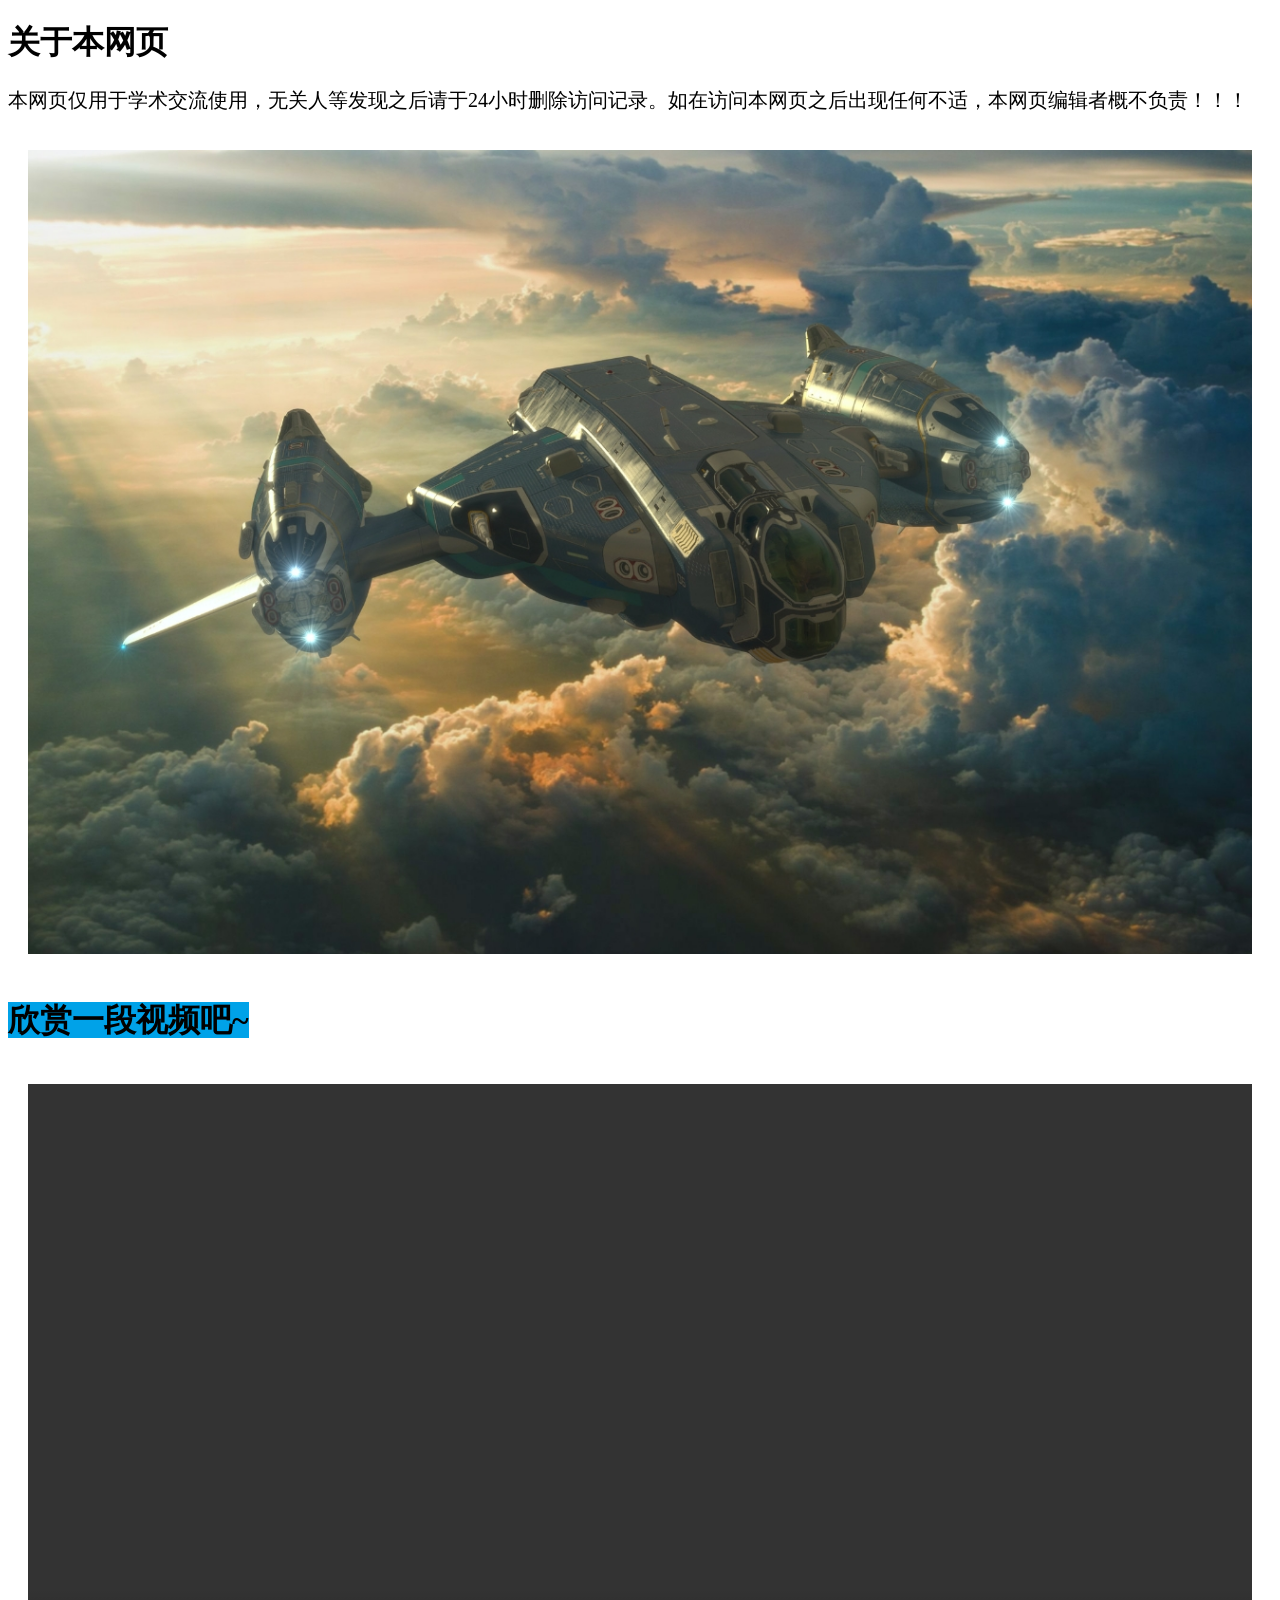
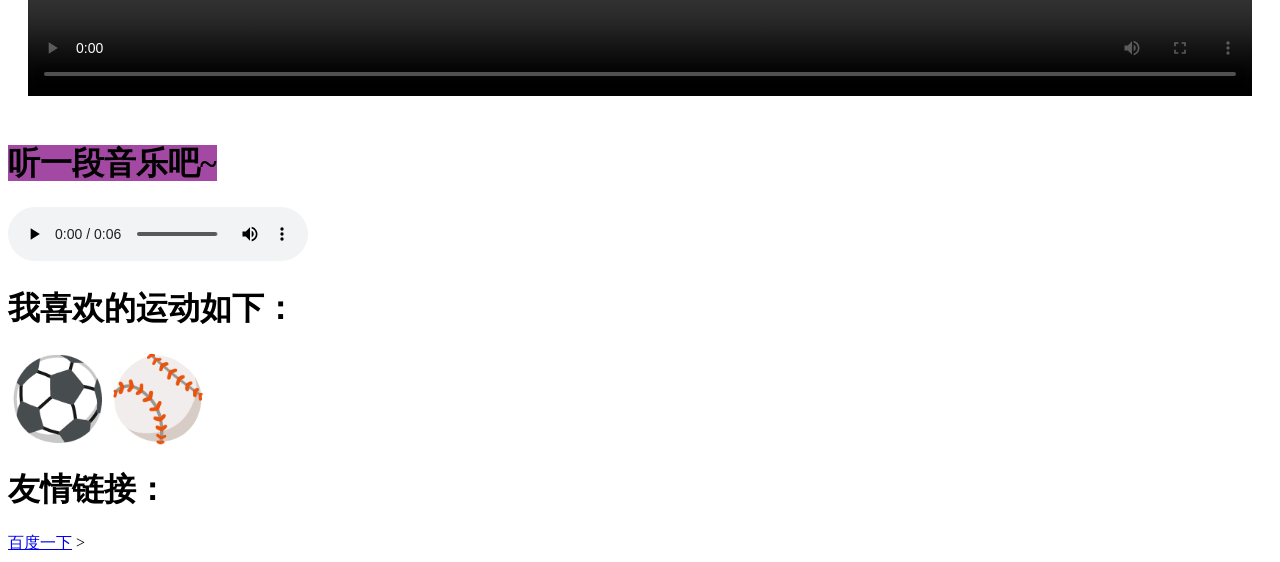
==== index.html @ dd990aad "AboutMe" ====
<!DOCTYPE html>
<html>
	<head>
		<meta charset="utf-8">
		<meta name="viewport" content="width=device-width, initial-scale=1">
		<title>岚川的小窝</title>
		<link rel="stylesheet" href="styles.css">
	</head>
	<body>
		
		<h1>关于本网页</h1>
			<p>
				<span style="font-size: 20px;">本网页仅用于学术交流使用，无关人等发现之后请于24小时删除访问记录。如在访问本网页之后出现任何不适，本网页编辑者概不负责！！！</span>
			</p>
		<img src="./src/pictures/pic0.png" class="image-container">
		<h1>
			<span style="background-color: rgb(0, 162, 232);">欣赏一段视频吧~</span>
		</h1>
		<video class="image-container" controls> 
			<source src="./src/videos/video_0.mp4" type="video/mp4">
		</video>	
		<h1>
			<span style="background-color: rgb(163, 73, 164);">听一段音乐吧~</span>
		</h1>
		<audio controls> 
			<source src="./src/audio/mos.mp3" type="audio/mp3">
		</audio>
		<h1>我喜欢的运动如下：</h1>
			<p>
				<span style="font-size: 80px;">
					&#9917&#9918
				</span>
			</p>	
		<h1>
			友情链接：
		</h1>
		<a href="http://www.baidu.com">百度一下</a>
	</body>
</html>>
---- styles.css ----
.image-container
{
	margin: 20px;
	max-width: 100%;
	width: calc(100% - 40px);
	height: auto;
}
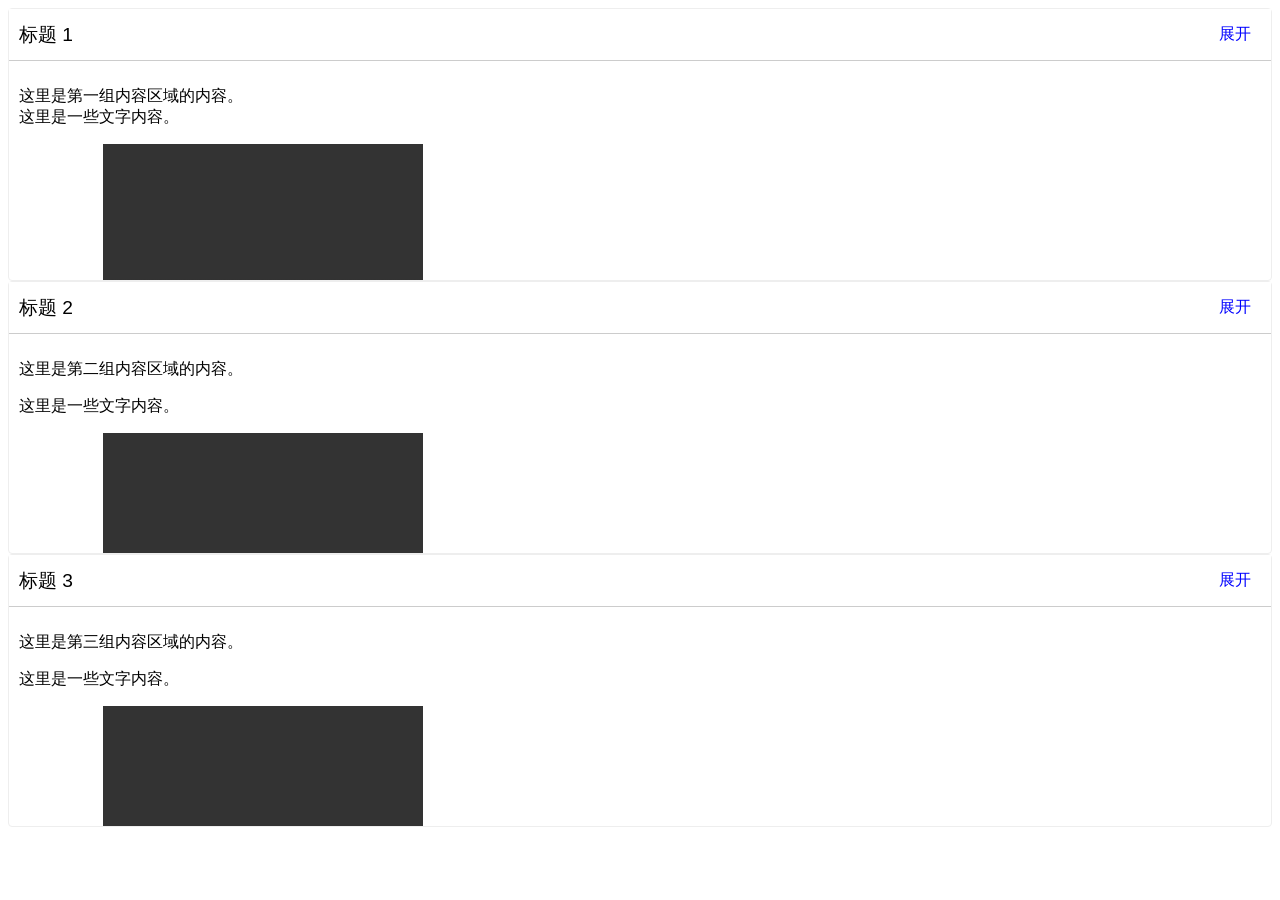
==== commit 439795b6: "提交" ====
--- a/index.html
+++ b/index.html
@@ -1,39 +1,166 @@
 <!DOCTYPE html>
-<html>
-	<head>
-		<meta charset="utf-8">
-		<meta name="viewport" content="width=device-width, initial-scale=1">
-		<title>岚川的小窝</title>
-		<link rel="stylesheet" href="styles.css">
-	</head>
-	<body>
-		
-		<h1>关于本网页</h1>
-			<p>
-				<span style="font-size: 20px;">本网页仅用于学术交流使用，无关人等发现之后请于24小时删除访问记录。如在访问本网页之后出现任何不适，本网页编辑者概不负责！！！</span>
-			</p>
-		<img src="./src/pictures/pic0.png" class="image-container">
-		<h1>
-			<span style="background-color: rgb(0, 162, 232);">欣赏一段视频吧~</span>
-		</h1>
-		<video class="image-container" controls> 
-			<source src="./src/videos/video_0.mp4" type="video/mp4">
-		</video>	
-		<h1>
-			<span style="background-color: rgb(163, 73, 164);">听一段音乐吧~</span>
-		</h1>
-		<audio controls> 
-			<source src="./src/audio/mos.mp3" type="audio/mp3">
-		</audio>
-		<h1>我喜欢的运动如下：</h1>
-			<p>
-				<span style="font-size: 80px;">
-					&#9917&#9918
-				</span>
-			</p>	
-		<h1>
-			友情链接：
-		</h1>
-		<a href="http://www.baidu.com">百度一下</a>
-	</body>
-</html>>+<html lang="en">
+<head>
+  <meta charset="UTF-8">
+  <meta name="viewport" content="width=device-width, initial-scale=1.0">
+  <title>Expand/Collapse Multiple Sections</title>
+  <link rel="stylesheet" href="styles.css">
+</head>
+<body>
+
+<div class="content-group" id="group1">
+  <div class="title-container">
+    <div class="title">标题 1</div>
+    <button class="toggle-button">展开</button>
+  </div>
+  <div class="content-area">
+    <p>这里是第一组内容区域的内容。<br>
+    这里是一些文字内容。</p>
+    <img src="image.jpg" alt="示例图片">
+    <video width="320" height="240" controls>
+      <source src="movie.mp4" type="video/mp4">
+      Your browser does not support the video tag.
+    </video>
+    <p>这里是一些文字内容。</p>
+    <img src="image.jpg" alt="示例图片">
+    <video width="320" height="240" controls>
+      <source src="movie.mp4" type="video/mp4">
+      Your browser does not support the video tag.
+    </video>
+    <p>这里是一些文字内容。</p>
+    <img src="image.jpg" alt="示例图片">
+    <video width="320" height="240" controls>
+      <source src="movie.mp4" type="video/mp4">
+      Your browser does not support the video tag.
+    </video>
+    <p>这里是一些文字内容。</p>
+    <img src="image.jpg" alt="示例图片">
+    <video width="320" height="240" controls>
+      <source src="movie.mp4" type="video/mp4">
+      Your browser does not support the video tag.
+    </video>
+    <!-- 更多内容 -->
+  </div>
+</div>
+
+<div class="content-group" id="group2">
+  <div class="title-container">
+    <div class="title">标题 2</div>
+    <button class="toggle-button">展开</button>
+  </div>
+  <div class="content-area">
+    <p>这里是第二组内容区域的内容。</p>
+    <p>这里是一些文字内容。</p>
+    <img src="image.jpg" alt="示例图片">
+    <video width="320" height="240" controls>
+      <source src="movie.mp4" type="video/mp4">
+      Your browser does not support the video tag.
+    </video>
+    <p>这里是一些文字内容。</p>
+    <img src="image.jpg" alt="示例图片">
+    <video width="320" height="240" controls>
+      <source src="movie.mp4" type="video/mp4">
+      Your browser does not support the video tag.
+    </video>
+    <p>这里是一些文字内容。</p>
+    <img src="image.jpg" alt="示例图片">
+    <video width="320" height="240" controls>
+      <source src="movie.mp4" type="video/mp4">
+      Your browser does not support the video tag.
+    </video>
+    <p>这里是一些文字内容。</p>
+    <img src="image.jpg" alt="示例图片">
+    <video width="320" height="240" controls>
+      <source src="movie.mp4" type="video/mp4">
+      Your browser does not support the video tag.
+    </video>
+    <p>这里是一些文字内容。</p>
+    <img src="image.jpg" alt="示例图片">
+    <video width="320" height="240" controls>
+      <source src="movie.mp4" type="video/mp4">
+      Your browser does not support the video tag.
+    </video>
+    <p>这里是一些文字内容。</p>
+    <img src="image.jpg" alt="示例图片">
+    <video width="320" height="240" controls>
+      <source src="movie.mp4" type="video/mp4">
+      Your browser does not support the video tag.
+    </video>
+    <!-- 更多内容 -->
+  </div>
+</div>
+
+<div class="content-group" id="group3">
+  <div class="title-container">
+    <div class="title">标题 3</div>
+    <button class="toggle-button">展开</button>
+  </div>
+  <div class="content-area">
+    <p>这里是第三组内容区域的内容。</p>
+    <p>这里是一些文字内容。</p>
+    <img src="image.jpg" alt="示例图片">
+    <video width="320" height="240" controls>
+      <source src="movie.mp4" type="video/mp4">
+      Your browser does not support the video tag.
+    </video>
+    <p>这里是一些文字内容。</p>
+    <img src="image.jpg" alt="示例图片">
+    <video width="320" height="240" controls>
+      <source src="movie.mp4" type="video/mp4">
+      Your browser does not support the video tag.
+    </video>
+    <p>这里是一些文字内容。</p>
+    <img src="image.jpg" alt="示例图片">
+    <video width="320" height="240" controls>
+      <source src="movie.mp4" type="video/mp4">
+      Your browser does not support the video tag.
+    </video>
+    <p>这里是一些文字内容。</p>
+    <img src="image.jpg" alt="示例图片">
+    <video width="320" height="240" controls>
+      <source src="movie.mp4" type="video/mp4">
+      Your browser does not support the video tag.
+    </video>
+    <p>这里是一些文字内容。</p>
+    <img src="image.jpg" alt="示例图片">
+    <video width="320" height="240" controls>
+      <source src="movie.mp4" type="video/mp4">
+      Your browser does not support the video tag.
+    </video>
+    <p>这里是一些文字内容。</p>
+    <img src="image.jpg" alt="示例图片">
+    <video width="320" height="240" controls>
+      <source src="movie.mp4" type="video/mp4">
+      Your browser does not support the video tag.
+    </video>
+    <p>这里是一些文字内容。</p>
+    <img src="image.jpg" alt="示例图片">
+    <video width="320" height="240" controls>
+      <source src="movie.mp4" type="video/mp4">
+      Your browser does not support the video tag.
+    </video>
+    <p>这里是一些文字内容。</p>
+    <img src="image.jpg" alt="示例图片">
+    <video width="320" height="240" controls>
+      <source src="movie.mp4" type="video/mp4">
+      Your browser does not support the video tag.
+    </video>
+    <p>这里是一些文字内容。</p>
+    <img src="image.jpg" alt="示例图片">
+    <video width="320" height="240" controls>
+      <source src="movie.mp4" type="video/mp4">
+      Your browser does not support the video tag.
+    </video>
+    <p>这里是一些文字内容。</p>
+    <img src="image.jpg" alt="示例图片">
+    <video width="320" height="240" controls>
+      <source src="movie.mp4" type="video/mp4">
+      Your browser does not support the video tag.
+    </video>
+    <!-- 更多内容 -->
+  </div>
+</div>
+
+<script src="script.js"></script>
+</body>
+</html>
--- a/styles.css
+++ b/styles.css
@@ -1,7 +1,62 @@
-.image-container
-{
-	margin: 20px;
-	max-width: 100%;
-	width: calc(100% - 40px);
-	height: auto;
+body {
+  font-family: Arial, sans-serif;
+}
+
+.content-group {
+  position: relative; /* 为浮动元素提供参照 */
+}
+
+.title-container {
+  position: sticky;
+  top: 0; /* 保持标题容器在顶部 */
+  z-index: 10;
+  background-color: #fff;
+  border-bottom: 1px solid #ccc;
+  padding: 10px;
+  display: flex;
+  justify-content: space-between;
+  align-items: center;
+}
+
+.title {
+  margin: 0;
+  font-size: 1.2em;
+}
+
+.toggle-button {
+  background: none;
+  border: none;
+  color: blue;
+  padding: 5px 10px;
+  cursor: pointer;
+  font-size: 16px;
+  text-transform: uppercase;
+  outline: none;
+  float: right; /* 将按钮放置在标题容器的右侧 */
+  margin: 0; /* 确保按钮没有外边距 */
+}
+
+.content-area {
+  padding: 10px;
+  border-top: none; /* 移除顶部边框，避免与标题容器边框重叠 */
+  overflow: hidden;
+  transition: max-height 0.3s ease;
+  max-height: 200px; /* 初始状态，内容区域高度为0 */
+  margin-top: -1px; /* To remove double border */
+}
+
+.content-area.expanded {
+  max-height: none; /* 足够高的高度以显示所有内容 */
+}
+/* 添加 .collapsed 类定义 */
+.content-area.collapsed {
+  max-height: 200px; /* 隐藏内容区域 */
+  overflow: hidden;
+  transition: max-height 0.3s ease;
+}
+
+/* Additional styles for visual enhancement */
+.content-group {
+  border: 1px solid #eee;
+  border-radius: 4px;
 }
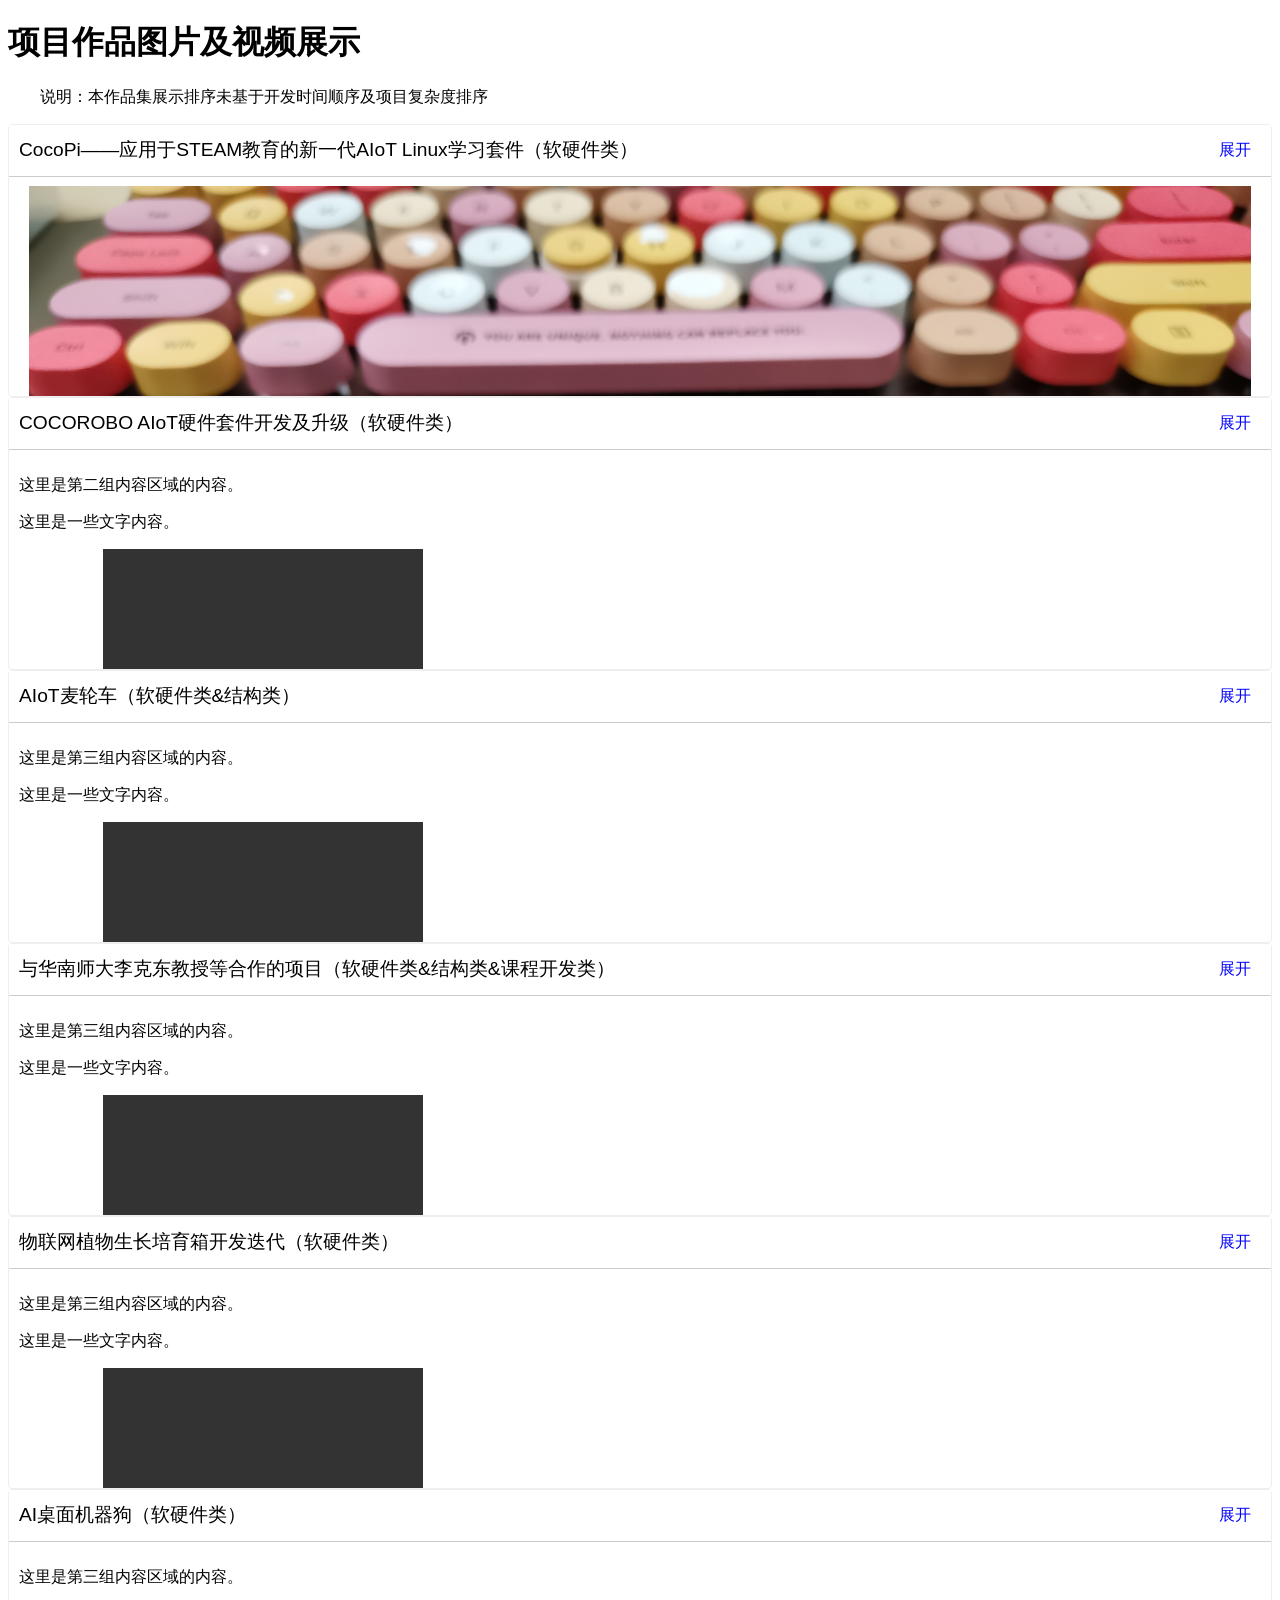
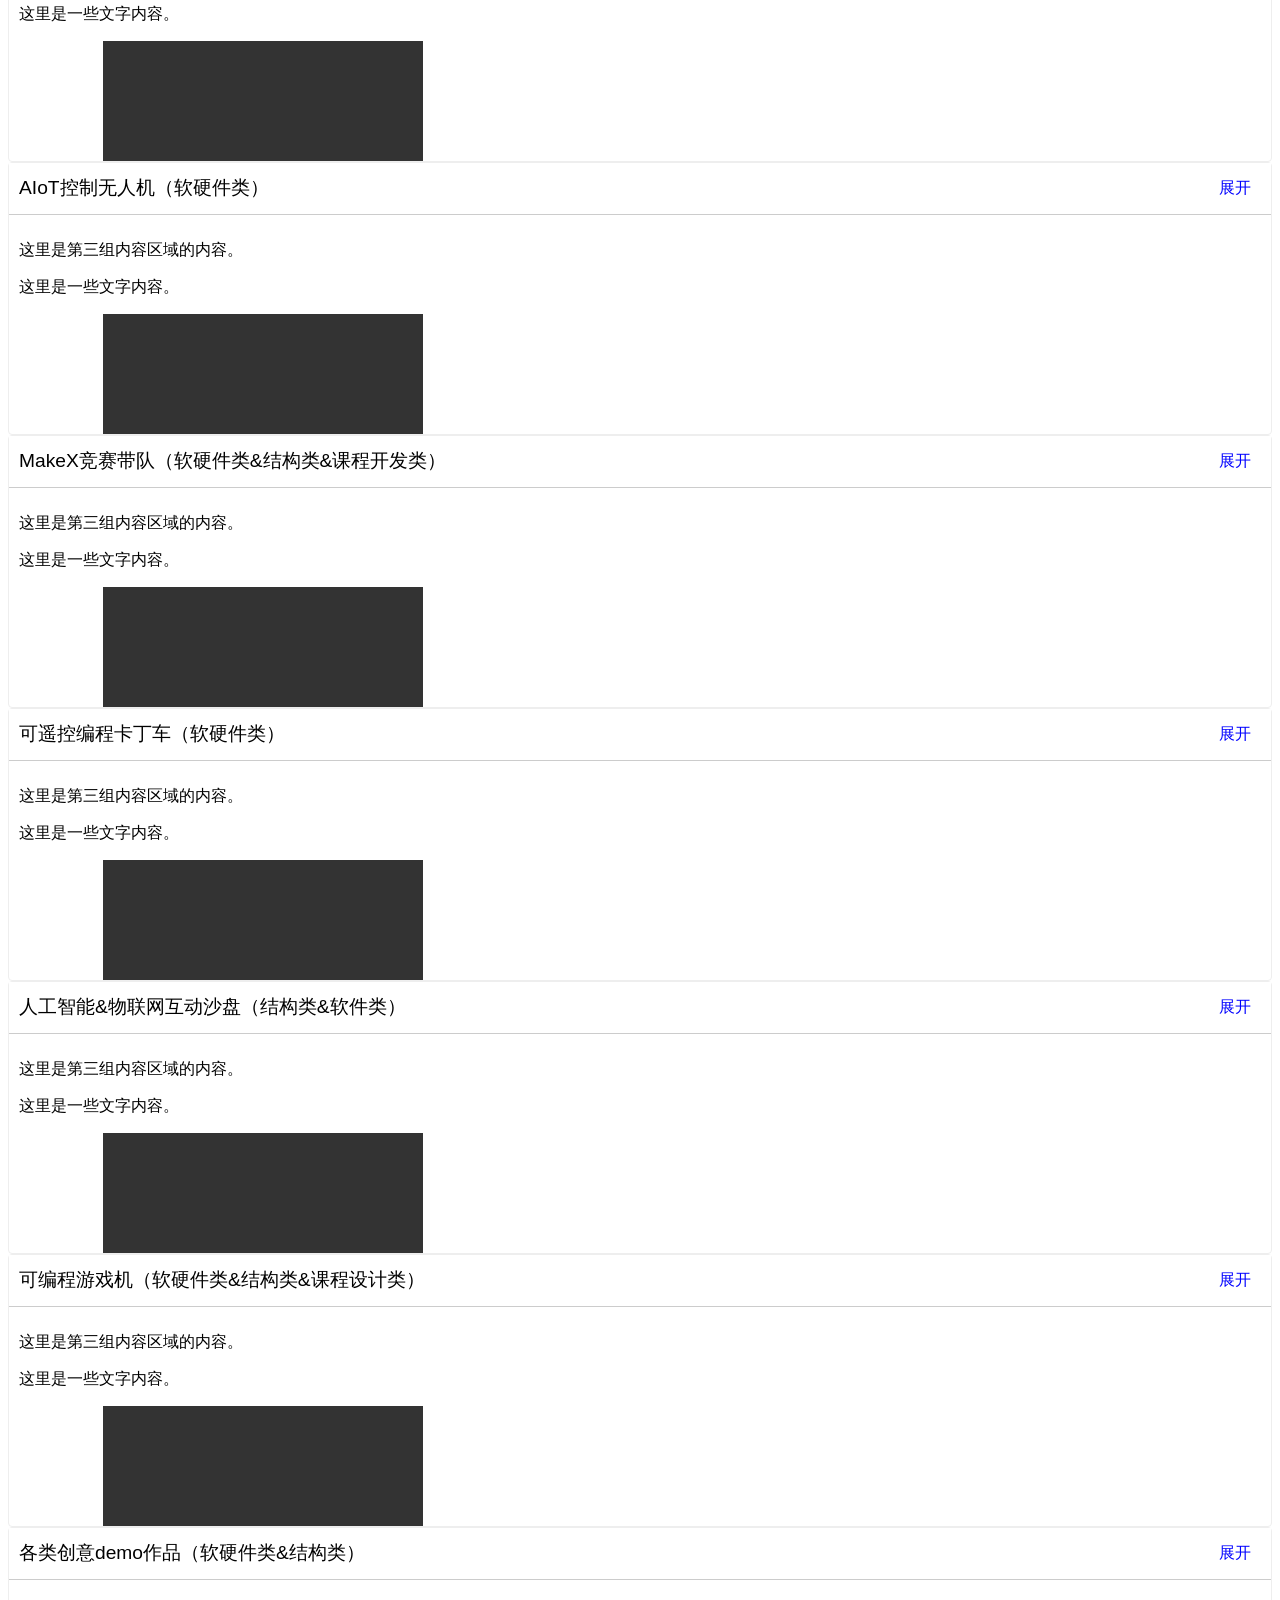
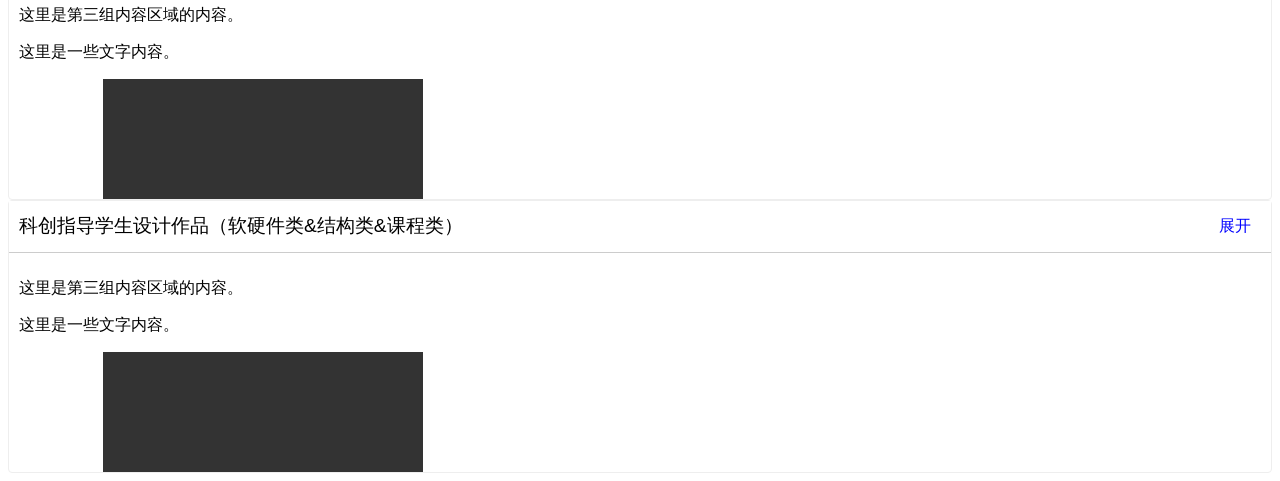
==== commit 96ec6d54: "提交" ====
--- a/index.html
+++ b/index.html
@@ -3,164 +3,268 @@
 <head>
   <meta charset="UTF-8">
   <meta name="viewport" content="width=device-width, initial-scale=1.0">
-  <title>Expand/Collapse Multiple Sections</title>
+  <title>岚川先生的作品&经历集</title>
   <link rel="stylesheet" href="styles.css">
+  <style>
+    .p
+    {
+      text-indent: 2em;
+    }
+    .mid
+    {
+      margin: 10px;
+      text-align: center;
+      font-weight: bold;
+    }
+    .responsive-image 
+    {
+      display: block;
+      margin: 0 auto;
+      max-width: calc(100% - 20px);
+      width: auto; /* 图片宽度适应容器 */
+      height: auto; /* 保持图片的纵横比 */
+    }
+  </style>
 </head>
 <body>
-
-<div class="content-group" id="group1">
-  <div class="title-container">
-    <div class="title">标题 1</div>
-    <button class="toggle-button">展开</button>
-  </div>
-  <div class="content-area">
-    <p>这里是第一组内容区域的内容。<br>
-    这里是一些文字内容。</p>
-    <img src="image.jpg" alt="示例图片">
-    <video width="320" height="240" controls>
-      <source src="movie.mp4" type="video/mp4">
-      Your browser does not support the video tag.
-    </video>
-    <p>这里是一些文字内容。</p>
-    <img src="image.jpg" alt="示例图片">
-    <video width="320" height="240" controls>
-      <source src="movie.mp4" type="video/mp4">
-      Your browser does not support the video tag.
-    </video>
-    <p>这里是一些文字内容。</p>
-    <img src="image.jpg" alt="示例图片">
-    <video width="320" height="240" controls>
-      <source src="movie.mp4" type="video/mp4">
-      Your browser does not support the video tag.
-    </video>
-    <p>这里是一些文字内容。</p>
-    <img src="image.jpg" alt="示例图片">
-    <video width="320" height="240" controls>
-      <source src="movie.mp4" type="video/mp4">
-      Your browser does not support the video tag.
-    </video>
-    <!-- 更多内容 -->
-  </div>
+  <div>
+    <h1>项目作品图片及视频展示</h1>
+    <p class="p">说明：本作品集展示排序未基于开发时间顺序及项目复杂度排序</p>
+    <div class="content-group" id="group1">
+      <div class="title-container">
+        <div class="title">CocoPi——应用于STEAM教育的新一代AIoT Linux学习套件（软硬件类）</div>
+        <button class="toggle-button">展开</button>
+      </div>
+      <div class="content-area">
+
+        <img src="./src/image/CocoPi_1.jpg" alt="CocoPi单主板图" class="responsive-image">
+        <p class="mid">CocoPi单主板图</p>
+        <p class="p">
+          CocoPi套件基于国产芯片全志V831进行开发，使用基于openWrt Linux修改的Tina Linux系统。整个项目开发工作包含对CocoPi相关硬件电路的设计开发订制（主板、扩展板、摄像头、摄像头转接板、扩展蓝牙、屏幕等）、系统运行架构的设计及开发（镜像裁剪打包、显示及执行框架、与手机平板电脑等交互）、应用层的开发适配（各类样例程序、驱动及python包、传感器执行器适配等）。
+        </p>
+        <video src="./video/CocoPi_双目摄像头演示_1.mp4" alt="双目摄像头演示" class="responsive-image" controls>
+        
+        <!-- 更多内容 -->
+      </div>
+    </div>
+
+    <div class="content-group" id="group2">
+      <div class="title-container">
+        <div class="title">COCOROBO AIoT硬件套件开发及升级（软硬件类）</div>
+        <button class="toggle-button">展开</button>
+      </div>
+      <div class="content-area">
+        <p>这里是第二组内容区域的内容。</p>
+        <p>这里是一些文字内容。</p>
+        <img src="image.jpg" alt="示例图片">
+        <video width="320" height="240" controls>
+          <source src="movie.mp4" type="video/mp4">
+          Your browser does not support the video tag.
+        </video>
+        
+        <!-- 更多内容 -->
+      </div>
+    </div>
+
+    <div class="content-group" id="group3">
+      <div class="title-container">
+        <div class="title">AIoT麦轮车（软硬件类&结构类）</div>
+        <button class="toggle-button">展开</button>
+      </div>
+      <div class="content-area">
+        <p>这里是第三组内容区域的内容。</p>
+        <p>这里是一些文字内容。</p>
+        <img src="image.jpg" alt="示例图片">
+        <video width="320" height="240" controls>
+          <source src="movie.mp4" type="video/mp4">
+          Your browser does not support the video tag.
+        </video>
+        
+        <!-- 更多内容 -->
+      </div>
+    </div>
+
+    <div class="content-group" id="group4">
+      <div class="title-container">
+        <div class="title">与华南师大李克东教授等合作的项目（软硬件类&结构类&课程开发类）</div>
+        <button class="toggle-button">展开</button>
+      </div>
+      <div class="content-area">
+        <p>这里是第三组内容区域的内容。</p>
+        <p>这里是一些文字内容。</p>
+        <img src="image.jpg" alt="示例图片">
+        <video width="320" height="240" controls>
+          <source src="movie.mp4" type="video/mp4">
+          Your browser does not support the video tag.
+        </video>
+        
+        <!-- 更多内容 -->
+      </div>
+    </div>
+
+    <div class="content-group" id="group5">
+      <div class="title-container">
+        <div class="title">物联网植物生长培育箱开发迭代（软硬件类）</div>
+        <button class="toggle-button">展开</button>
+      </div>
+      <div class="content-area">
+        <p>这里是第三组内容区域的内容。</p>
+        <p>这里是一些文字内容。</p>
+        <img src="image.jpg" alt="示例图片">
+        <video width="320" height="240" controls>
+          <source src="movie.mp4" type="video/mp4">
+          Your browser does not support the video tag.
+        </video>
+        
+        <!-- 更多内容 -->
+      </div>
+    </div>
+
+    <div class="content-group" id="group6">
+      <div class="title-container">
+        <div class="title">AI桌面机器狗（软硬件类）</div>
+        <button class="toggle-button">展开</button>
+      </div>
+      <div class="content-area">
+        <p>这里是第三组内容区域的内容。</p>
+        <p>这里是一些文字内容。</p>
+        <img src="image.jpg" alt="示例图片">
+        <video width="320" height="240" controls>
+          <source src="movie.mp4" type="video/mp4">
+          Your browser does not support the video tag.
+        </video>
+        
+        <!-- 更多内容 -->
+      </div>
+    </div>
+
+    <div class="content-group" id="group7">
+      <div class="title-container">
+        <div class="title">AIoT控制无人机（软硬件类）</div>
+        <button class="toggle-button">展开</button>
+      </div>
+      <div class="content-area">
+        <p>这里是第三组内容区域的内容。</p>
+        <p>这里是一些文字内容。</p>
+        <img src="image.jpg" alt="示例图片">
+        <video width="320" height="240" controls>
+          <source src="movie.mp4" type="video/mp4">
+          Your browser does not support the video tag.
+        </video>
+        
+        <!-- 更多内容 -->
+      </div>
+    </div>
+
+    <div class="content-group" id="group8">
+      <div class="title-container">
+        <div class="title">MakeX竞赛带队（软硬件类&结构类&课程开发类）</div>
+        <button class="toggle-button">展开</button>
+      </div>
+      <div class="content-area">
+        <p>这里是第三组内容区域的内容。</p>
+        <p>这里是一些文字内容。</p>
+        <img src="image.jpg" alt="示例图片">
+        <video width="320" height="240" controls>
+          <source src="movie.mp4" type="video/mp4">
+          Your browser does not support the video tag.
+        </video>
+        
+        <!-- 更多内容 -->
+      </div>
+    </div>
+
+    <div class="content-group" id="group9">
+      <div class="title-container">
+        <div class="title">可遥控编程卡丁车（软硬件类）</div>
+        <button class="toggle-button">展开</button>
+      </div>
+      <div class="content-area">
+        <p>这里是第三组内容区域的内容。</p>
+        <p>这里是一些文字内容。</p>
+        <img src="image.jpg" alt="示例图片">
+        <video width="320" height="240" controls>
+          <source src="movie.mp4" type="video/mp4">
+          Your browser does not support the video tag.
+        </video>
+        
+        <!-- 更多内容 -->
+      </div>
+    </div>
+
+    <div class="content-group" id="group10">
+      <div class="title-container">
+        <div class="title">人工智能&物联网互动沙盘（结构类&软件类）</div>
+        <button class="toggle-button">展开</button>
+      </div>
+      <div class="content-area">
+        <p>这里是第三组内容区域的内容。</p>
+        <p>这里是一些文字内容。</p>
+        <img src="image.jpg" alt="示例图片">
+        <video width="320" height="240" controls>
+          <source src="movie.mp4" type="video/mp4">
+          Your browser does not support the video tag.
+        </video>
+        
+        <!-- 更多内容 -->
+      </div>
+    </div>
+
+    <div class="content-group" id="group11">
+      <div class="title-container">
+        <div class="title">可编程游戏机（软硬件类&结构类&课程设计类）</div>
+        <button class="toggle-button">展开</button>
+      </div>
+      <div class="content-area">
+        <p>这里是第三组内容区域的内容。</p>
+        <p>这里是一些文字内容。</p>
+        <img src="image.jpg" alt="示例图片">
+        <video width="320" height="240" controls>
+          <source src="movie.mp4" type="video/mp4">
+          Your browser does not support the video tag.
+        </video>
+        
+        <!-- 更多内容 -->
+      </div>
+    </div>
+
+    <div class="content-group" id="group12">
+      <div class="title-container">
+        <div class="title">各类创意demo作品（软硬件类&结构类）</div>
+        <button class="toggle-button">展开</button>
+      </div>
+      <div class="content-area">
+        <p>这里是第三组内容区域的内容。</p>
+        <p>这里是一些文字内容。</p>
+        <img src="image.jpg" alt="示例图片">
+        <video width="320" height="240" controls>
+          <source src="movie.mp4" type="video/mp4">
+          Your browser does not support the video tag.
+        </video>
+        
+        <!-- 更多内容 -->
+      </div>
+    </div>
+
+    <div class="content-group" id="group13">
+      <div class="title-container">
+        <div class="title">科创指导学生设计作品（软硬件类&结构类&课程类）</div>
+        <button class="toggle-button">展开</button>
+      </div>
+      <div class="content-area">
+        <p>这里是第三组内容区域的内容。</p>
+        <p>这里是一些文字内容。</p>
+        <img src="image.jpg" alt="示例图片">
+        <video width="320" height="240" controls>
+          <source src="movie.mp4" type="video/mp4">
+          Your browser does not support the video tag.
+        </video>
+        
+        <!-- 更多内容 -->
+      </div>
+    </div>
+
 </div>
-
-<div class="content-group" id="group2">
-  <div class="title-container">
-    <div class="title">标题 2</div>
-    <button class="toggle-button">展开</button>
-  </div>
-  <div class="content-area">
-    <p>这里是第二组内容区域的内容。</p>
-    <p>这里是一些文字内容。</p>
-    <img src="image.jpg" alt="示例图片">
-    <video width="320" height="240" controls>
-      <source src="movie.mp4" type="video/mp4">
-      Your browser does not support the video tag.
-    </video>
-    <p>这里是一些文字内容。</p>
-    <img src="image.jpg" alt="示例图片">
-    <video width="320" height="240" controls>
-      <source src="movie.mp4" type="video/mp4">
-      Your browser does not support the video tag.
-    </video>
-    <p>这里是一些文字内容。</p>
-    <img src="image.jpg" alt="示例图片">
-    <video width="320" height="240" controls>
-      <source src="movie.mp4" type="video/mp4">
-      Your browser does not support the video tag.
-    </video>
-    <p>这里是一些文字内容。</p>
-    <img src="image.jpg" alt="示例图片">
-    <video width="320" height="240" controls>
-      <source src="movie.mp4" type="video/mp4">
-      Your browser does not support the video tag.
-    </video>
-    <p>这里是一些文字内容。</p>
-    <img src="image.jpg" alt="示例图片">
-    <video width="320" height="240" controls>
-      <source src="movie.mp4" type="video/mp4">
-      Your browser does not support the video tag.
-    </video>
-    <p>这里是一些文字内容。</p>
-    <img src="image.jpg" alt="示例图片">
-    <video width="320" height="240" controls>
-      <source src="movie.mp4" type="video/mp4">
-      Your browser does not support the video tag.
-    </video>
-    <!-- 更多内容 -->
-  </div>
-</div>
-
-<div class="content-group" id="group3">
-  <div class="title-container">
-    <div class="title">标题 3</div>
-    <button class="toggle-button">展开</button>
-  </div>
-  <div class="content-area">
-    <p>这里是第三组内容区域的内容。</p>
-    <p>这里是一些文字内容。</p>
-    <img src="image.jpg" alt="示例图片">
-    <video width="320" height="240" controls>
-      <source src="movie.mp4" type="video/mp4">
-      Your browser does not support the video tag.
-    </video>
-    <p>这里是一些文字内容。</p>
-    <img src="image.jpg" alt="示例图片">
-    <video width="320" height="240" controls>
-      <source src="movie.mp4" type="video/mp4">
-      Your browser does not support the video tag.
-    </video>
-    <p>这里是一些文字内容。</p>
-    <img src="image.jpg" alt="示例图片">
-    <video width="320" height="240" controls>
-      <source src="movie.mp4" type="video/mp4">
-      Your browser does not support the video tag.
-    </video>
-    <p>这里是一些文字内容。</p>
-    <img src="image.jpg" alt="示例图片">
-    <video width="320" height="240" controls>
-      <source src="movie.mp4" type="video/mp4">
-      Your browser does not support the video tag.
-    </video>
-    <p>这里是一些文字内容。</p>
-    <img src="image.jpg" alt="示例图片">
-    <video width="320" height="240" controls>
-      <source src="movie.mp4" type="video/mp4">
-      Your browser does not support the video tag.
-    </video>
-    <p>这里是一些文字内容。</p>
-    <img src="image.jpg" alt="示例图片">
-    <video width="320" height="240" controls>
-      <source src="movie.mp4" type="video/mp4">
-      Your browser does not support the video tag.
-    </video>
-    <p>这里是一些文字内容。</p>
-    <img src="image.jpg" alt="示例图片">
-    <video width="320" height="240" controls>
-      <source src="movie.mp4" type="video/mp4">
-      Your browser does not support the video tag.
-    </video>
-    <p>这里是一些文字内容。</p>
-    <img src="image.jpg" alt="示例图片">
-    <video width="320" height="240" controls>
-      <source src="movie.mp4" type="video/mp4">
-      Your browser does not support the video tag.
-    </video>
-    <p>这里是一些文字内容。</p>
-    <img src="image.jpg" alt="示例图片">
-    <video width="320" height="240" controls>
-      <source src="movie.mp4" type="video/mp4">
-      Your browser does not support the video tag.
-    </video>
-    <p>这里是一些文字内容。</p>
-    <img src="image.jpg" alt="示例图片">
-    <video width="320" height="240" controls>
-      <source src="movie.mp4" type="video/mp4">
-      Your browser does not support the video tag.
-    </video>
-    <!-- 更多内容 -->
-  </div>
-</div>
-
 <script src="script.js"></script>
 </body>
 </html>
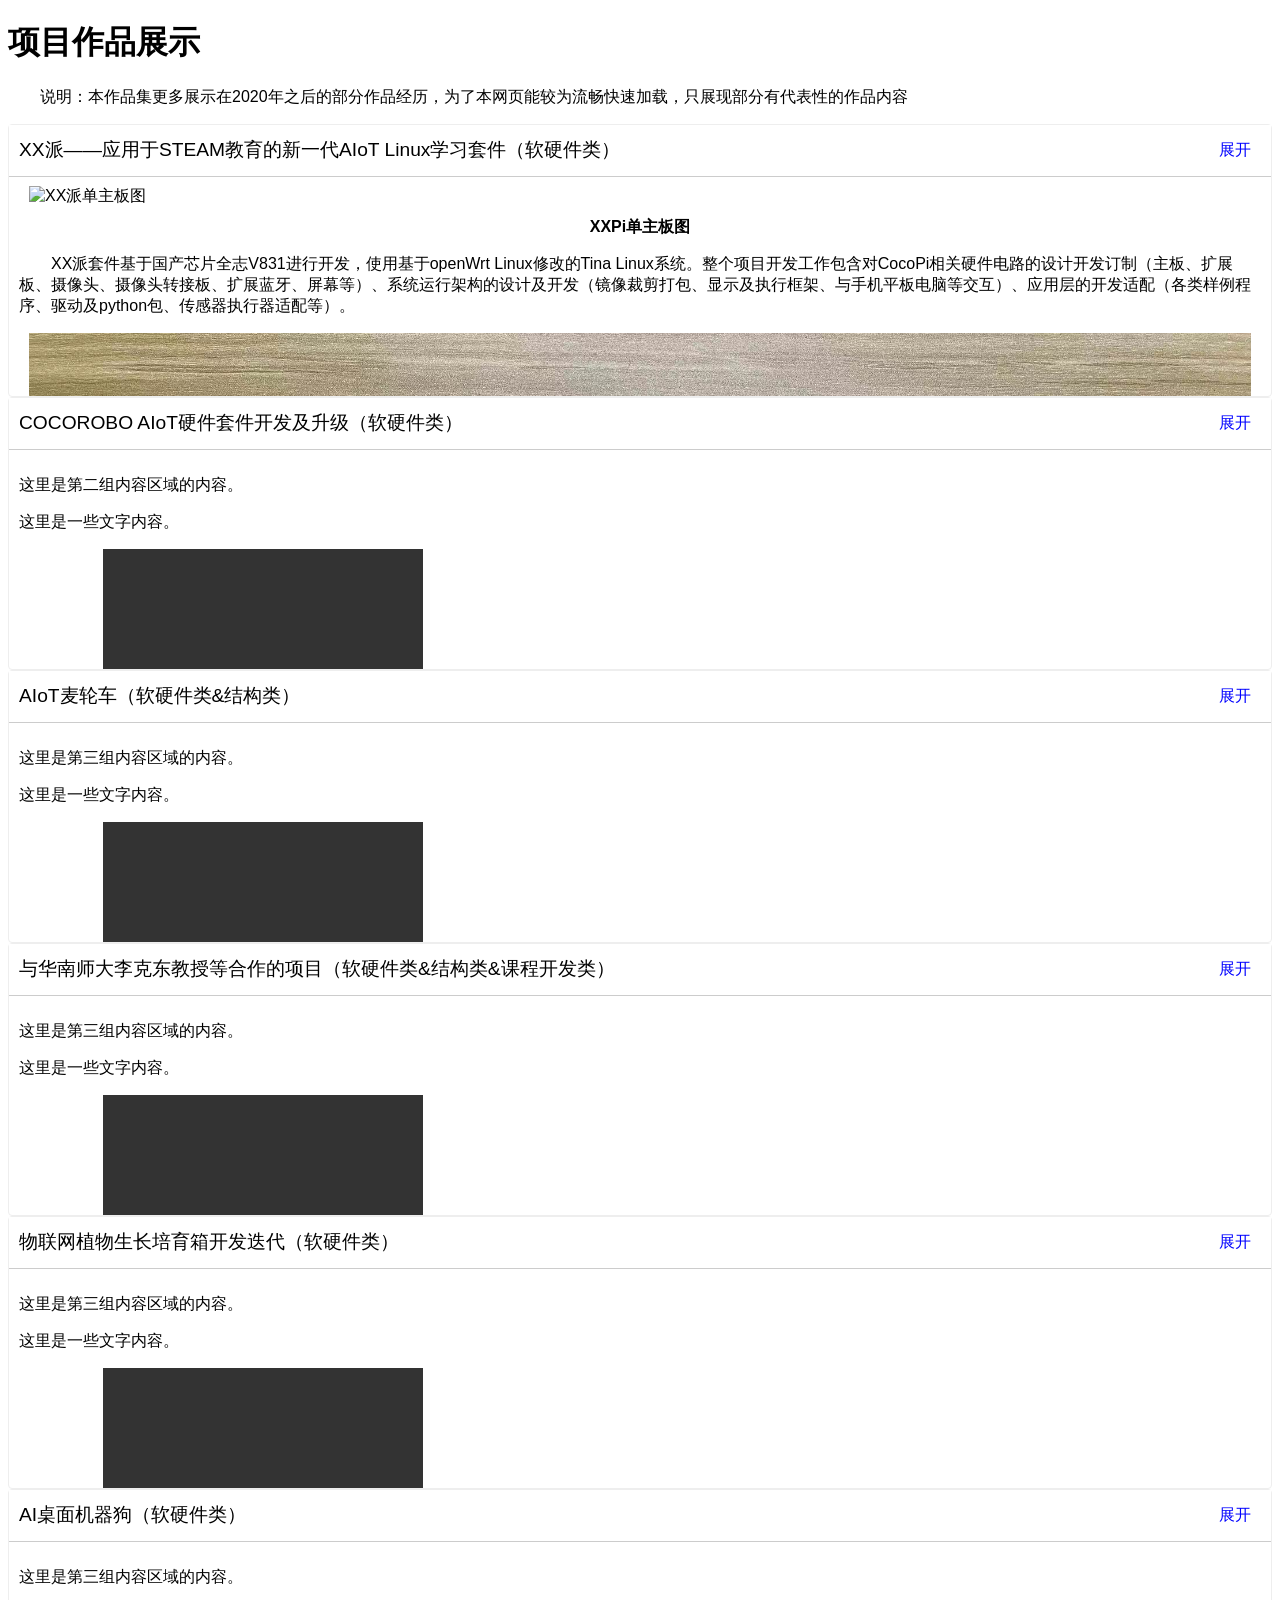
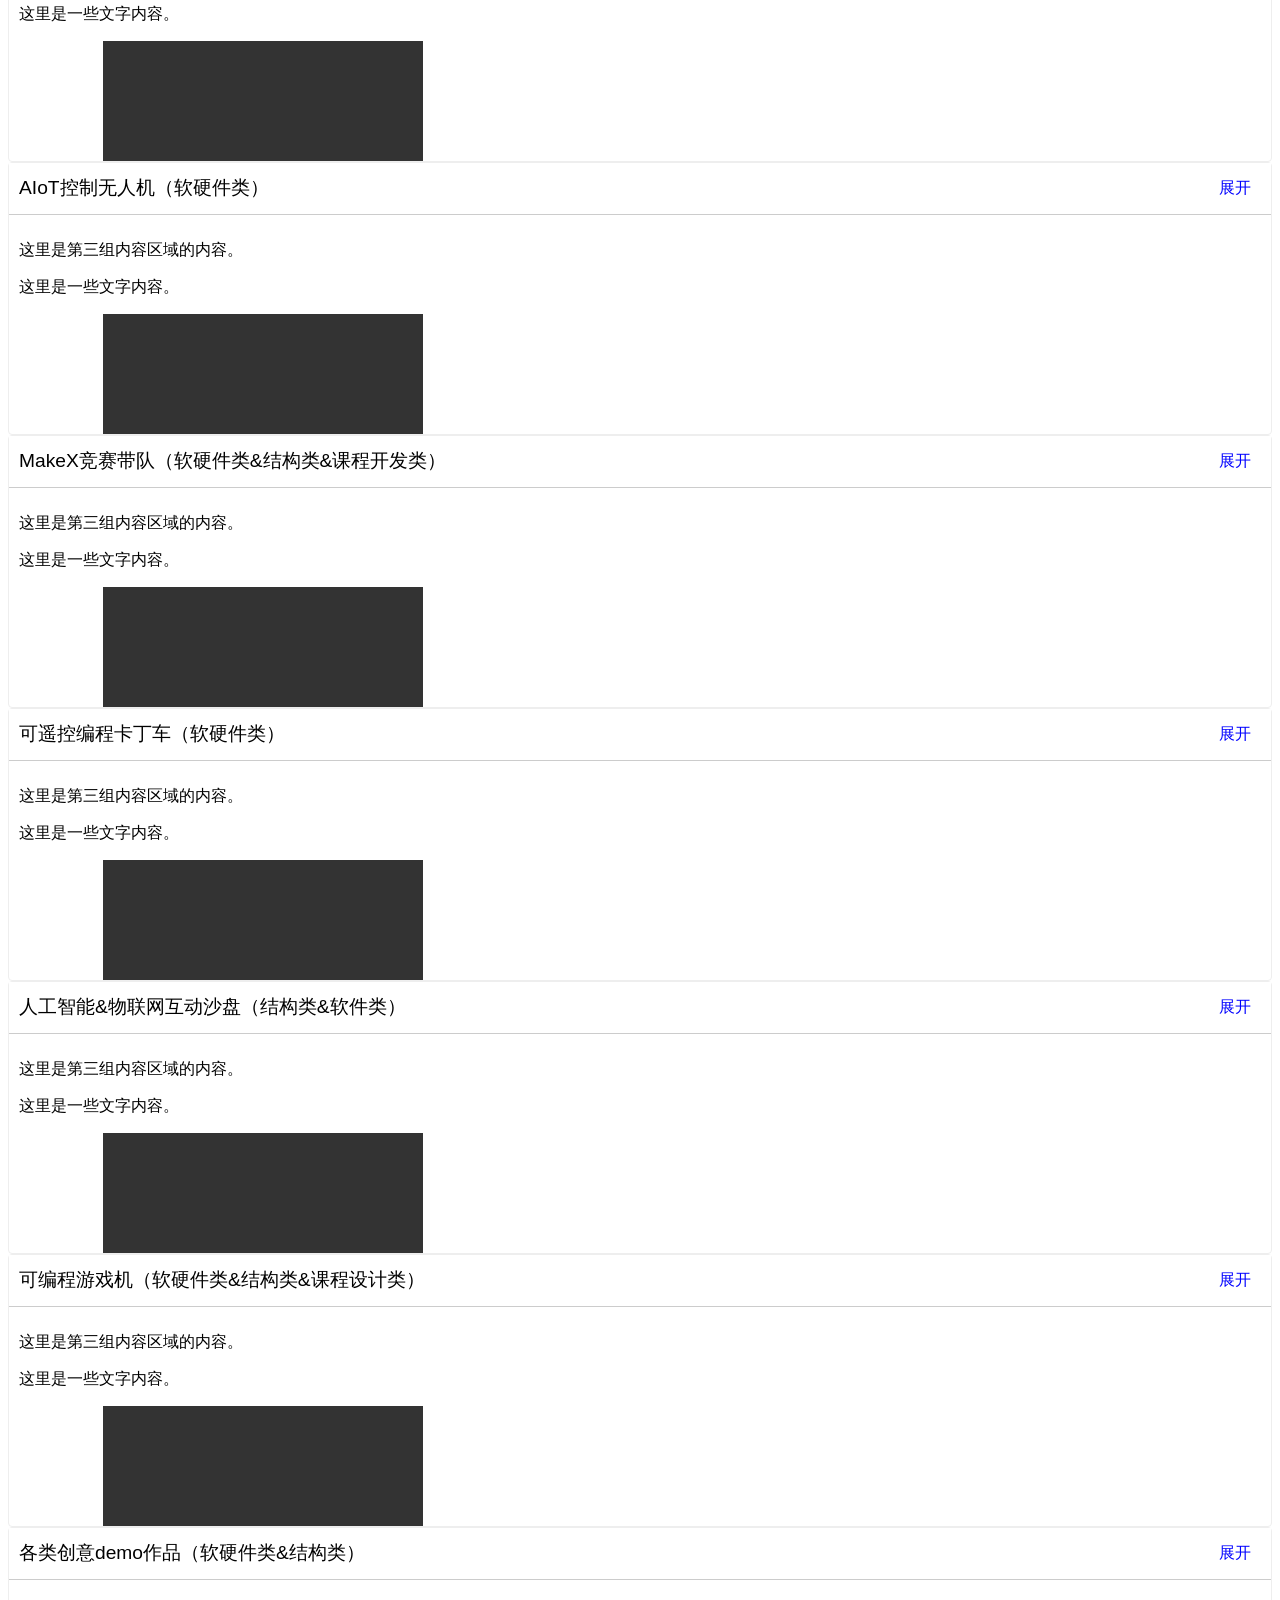
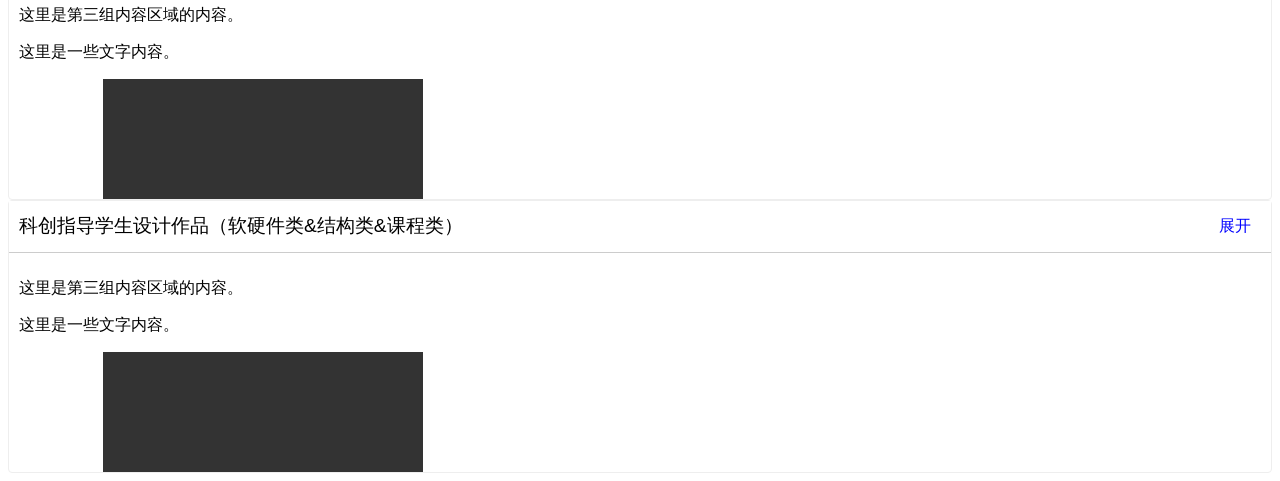
==== commit 030efa3a: "提交" ====
--- a/index.html
+++ b/index.html
@@ -28,21 +28,50 @@
 </head>
 <body>
   <div>
-    <h1>项目作品图片及视频展示</h1>
-    <p class="p">说明：本作品集展示排序未基于开发时间顺序及项目复杂度排序</p>
+    <h1>项目作品展示</h1>
+    <p class="p">说明：本作品集更多展示在2020年之后的部分作品经历，为了本网页能较为流畅快速加载，只展现部分有代表性的作品内容</p>
     <div class="content-group" id="group1">
       <div class="title-container">
-        <div class="title">CocoPi——应用于STEAM教育的新一代AIoT Linux学习套件（软硬件类）</div>
-        <button class="toggle-button">展开</button>
-      </div>
-      <div class="content-area">
-
-        <img src="./src/image/CocoPi_1.jpg" alt="CocoPi单主板图" class="responsive-image">
-        <p class="mid">CocoPi单主板图</p>
+        <div class="title">XX派——应用于STEAM教育的新一代AIoT Linux学习套件（软硬件类）</div>
+        <button class="toggle-button">展开</button>
+      </div>
+      <div class="content-area">
+
+        <img src="./src/image/01_Board/XX_1.jpg" alt="XX派单主板图" loading="lazy" class="responsive-image">
+        <p class="mid">XXPi单主板图</p>
         <p class="p">
-          CocoPi套件基于国产芯片全志V831进行开发，使用基于openWrt Linux修改的Tina Linux系统。整个项目开发工作包含对CocoPi相关硬件电路的设计开发订制（主板、扩展板、摄像头、摄像头转接板、扩展蓝牙、屏幕等）、系统运行架构的设计及开发（镜像裁剪打包、显示及执行框架、与手机平板电脑等交互）、应用层的开发适配（各类样例程序、驱动及python包、传感器执行器适配等）。
+          XX派套件基于国产芯片全志V831进行开发，使用基于openWrt Linux修改的Tina Linux系统。整个项目开发工作包含对CocoPi相关硬件电路的设计开发订制（主板、扩展板、摄像头、摄像头转接板、扩展蓝牙、屏幕等）、系统运行架构的设计及开发（镜像裁剪打包、显示及执行框架、与手机平板电脑等交互）、应用层的开发适配（各类样例程序、驱动及python包、传感器执行器适配等）。
         </p>
-        <video src="./video/CocoPi_双目摄像头演示_1.mp4" alt="双目摄像头演示" class="responsive-image" controls>
+
+        <img src="./src/image/01_Board/XXPi迭代过程.jpg" alt="XXPi迭代过程" loading="lazy" class="responsive-image">
+        <p class="mid">XXPi迭代过程</p>
+
+        <img src="./src/image/01_Board/XXPi及其扩展板等.jpg" alt="XXPi及其扩展板进化图" loading="lazy" class="responsive-image">
+        <p class="mid">XXPi及其扩展板进化图</p>
+
+        <img src="./src/image/01_Board/XXPi_2.png" alt="XXPi电路设计模型图" loading="lazy" class="responsive-image">
+        <p class="mid">CocoPi 电路设计模型图</p>
+
+        <img src="./src/image/01_Board/XXPi建模.png" alt="XXPi Solidworks产品建模渲染" loading="lazy" class="responsive-image">
+        <p class="mid">XXPi Solidworks产品建模渲染</p>
+
+        <img src="./src/image/01_Board/XXPi扩展板效果图.png" alt="XXPi扩展板3D效果图" loading="lazy" class="responsive-image">
+        <p class="mid">XXPi扩展板3D效果图</p>
+
+        <img src="./src/image/01_Board/XXPi正面.jpg" alt="XXPi完整组合体实拍图" loading="lazy" class="responsive-image">
+        <p class="mid">XXPi完整组合体实拍图</p>
+
+        <img src="./src/image/01_Board/可切换方向摄像头.jpg" alt="XXPi双目摄像头" loading="lazy" class="responsive-image">
+        <p class="mid">XXPi双目摄像头</p>
+
+        <img src="./src/image/01_Board/摄像头转接板.jpg" alt="XXPi摄像头转接板" loading="lazy" class="responsive-image">
+        <p class="mid">XXPi摄像头转接板</p>
+
+        <img src="./src/image/01_Board/扩展板改版.jpg" alt="XXPi扩展板V1" loading="lazy" class="responsive-image">
+        <p class="mid">XXPi扩展板V1版本</p>
+
+
+        <video src="./video/01_Board/CocoPi_双目摄像头演示_1.mp4" preload="auto" alt="双目摄像头演示" class="responsive-image" controls>
         
         <!-- 更多内容 -->
       </div>
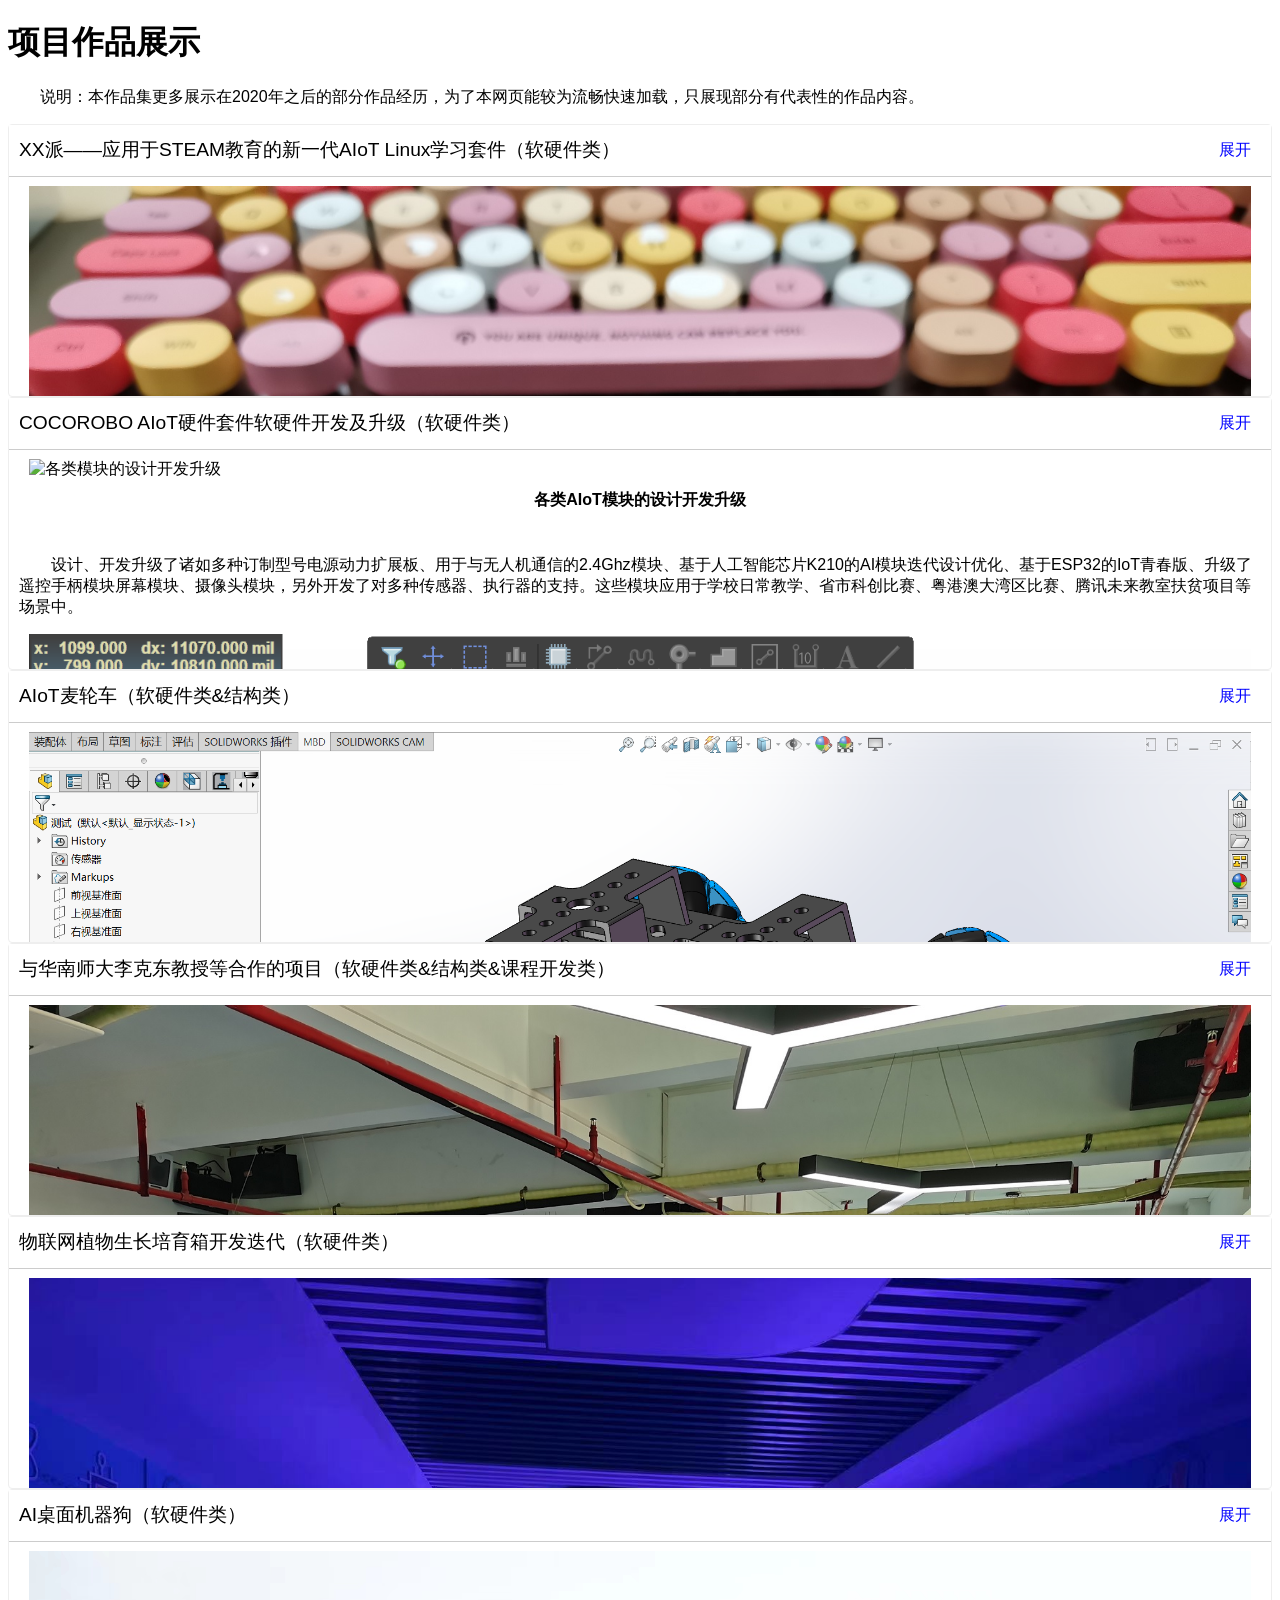
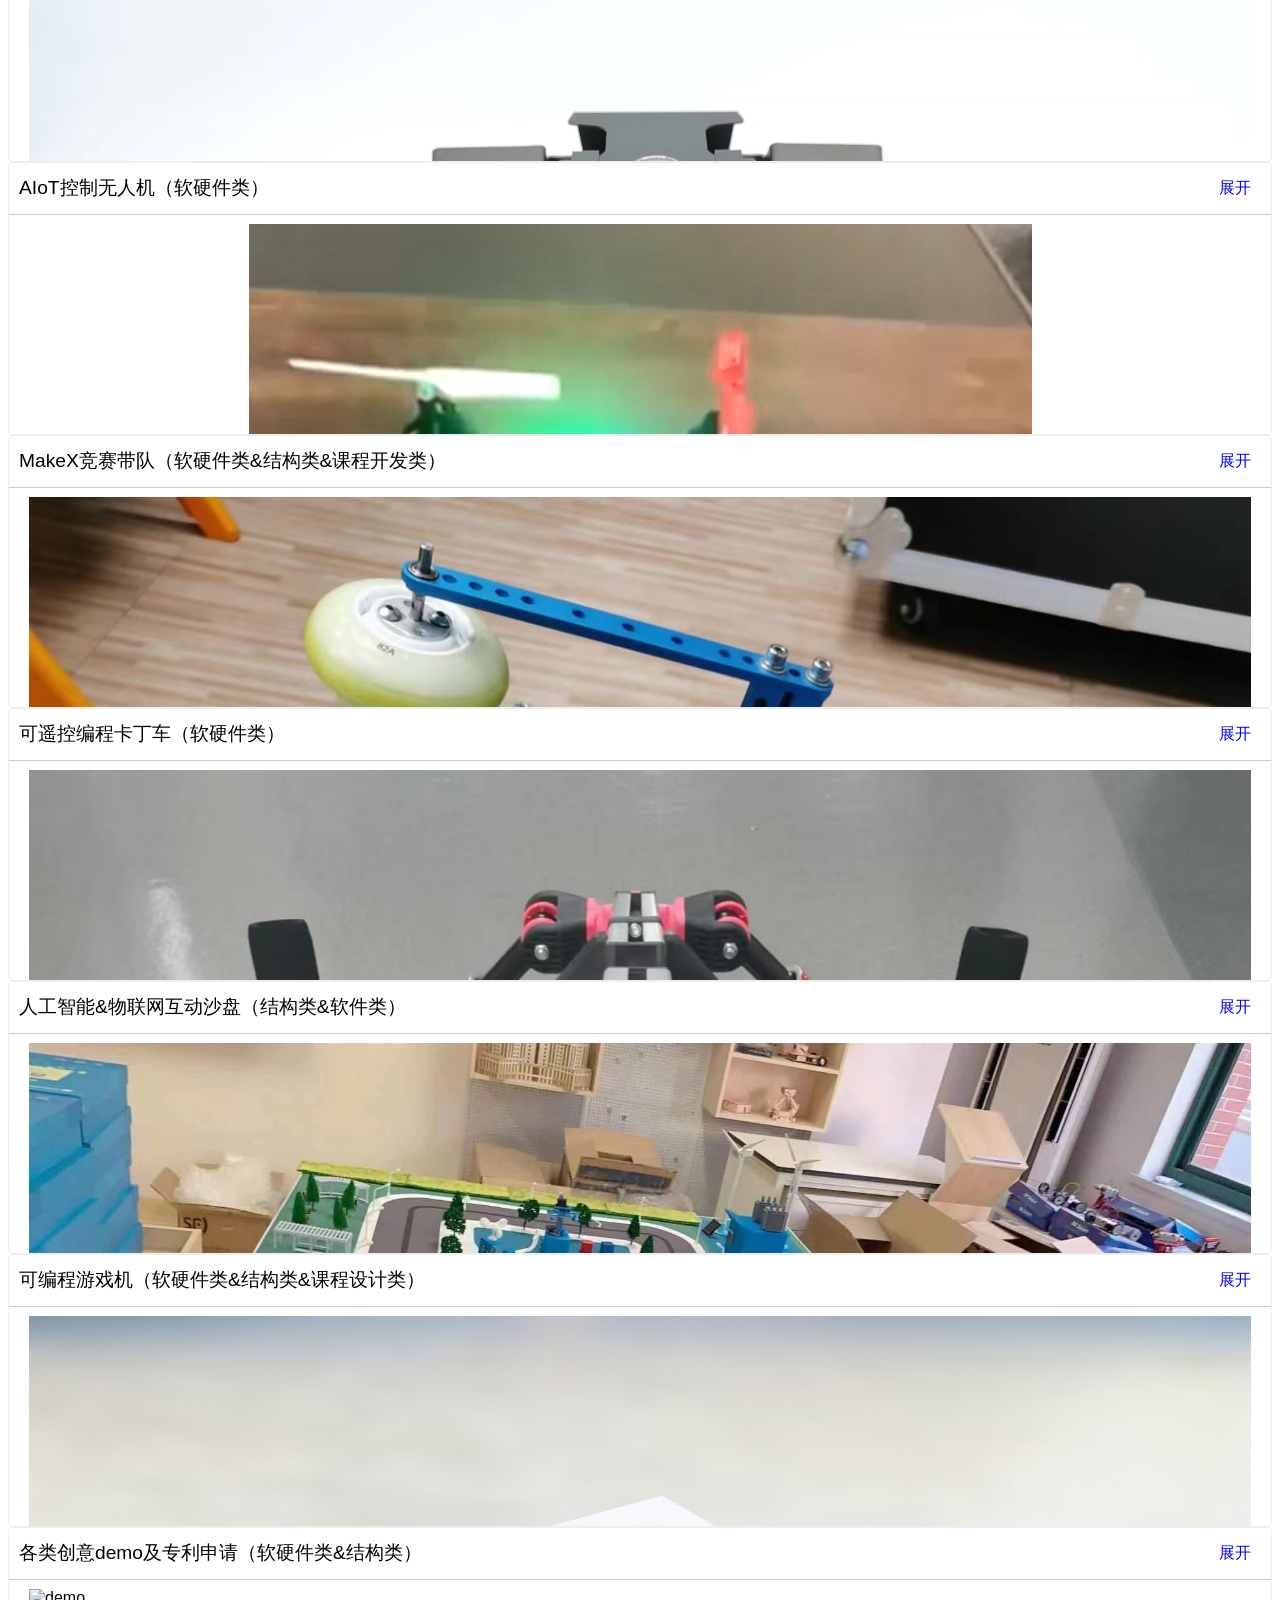
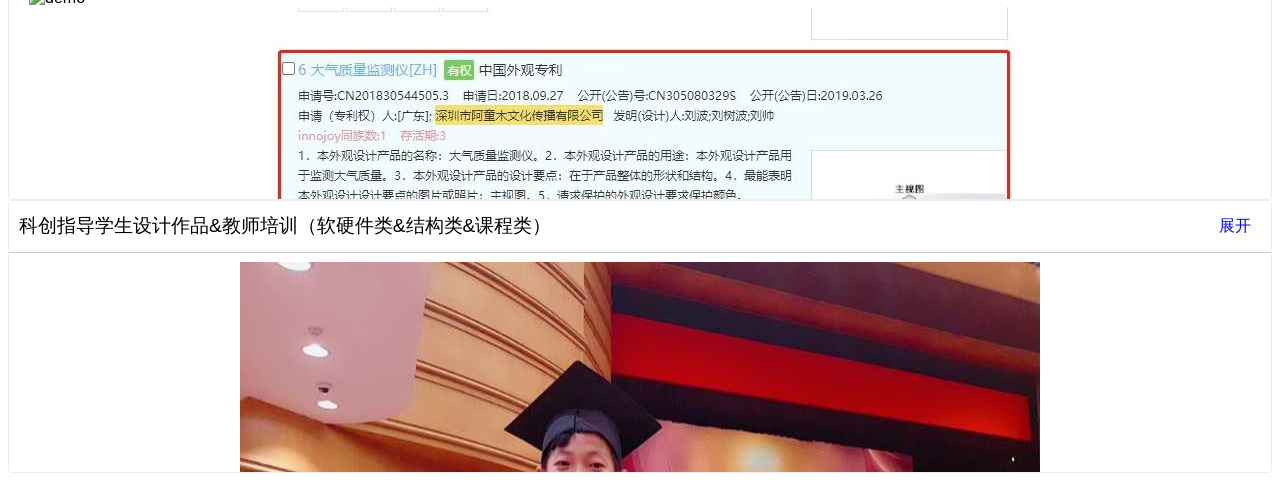
==== commit 005a30f4: "提交" ====
--- a/index.html
+++ b/index.html
@@ -29,7 +29,7 @@
 <body>
   <div>
     <h1>项目作品展示</h1>
-    <p class="p">说明：本作品集更多展示在2020年之后的部分作品经历，为了本网页能较为流畅快速加载，只展现部分有代表性的作品内容</p>
+    <p class="p">说明：本作品集更多展示在2020年之后的部分作品经历，为了本网页能较为流畅快速加载，只展现部分有代表性的作品内容。</p>
     <div class="content-group" id="group1">
       <div class="title-container">
         <div class="title">XX派——应用于STEAM教育的新一代AIoT Linux学习套件（软硬件类）</div>
@@ -37,41 +37,42 @@
       </div>
       <div class="content-area">
 
-        <img src="./src/image/01_Board/XX_1.jpg" alt="XX派单主板图" loading="lazy" class="responsive-image">
+        <img src="./src/image/01_Board/XXPi_1.jpg" alt="XX派单主板图" loading="lazy" class="responsive-image">
         <p class="mid">XXPi单主板图</p>
+        <br>
         <p class="p">
           XX派套件基于国产芯片全志V831进行开发，使用基于openWrt Linux修改的Tina Linux系统。整个项目开发工作包含对CocoPi相关硬件电路的设计开发订制（主板、扩展板、摄像头、摄像头转接板、扩展蓝牙、屏幕等）、系统运行架构的设计及开发（镜像裁剪打包、显示及执行框架、与手机平板电脑等交互）、应用层的开发适配（各类样例程序、驱动及python包、传感器执行器适配等）。
         </p>
 
         <img src="./src/image/01_Board/XXPi迭代过程.jpg" alt="XXPi迭代过程" loading="lazy" class="responsive-image">
         <p class="mid">XXPi迭代过程</p>
-
+        <br>
         <img src="./src/image/01_Board/XXPi及其扩展板等.jpg" alt="XXPi及其扩展板进化图" loading="lazy" class="responsive-image">
         <p class="mid">XXPi及其扩展板进化图</p>
-
+        <br>
         <img src="./src/image/01_Board/XXPi_2.png" alt="XXPi电路设计模型图" loading="lazy" class="responsive-image">
         <p class="mid">CocoPi 电路设计模型图</p>
-
+        <br>
         <img src="./src/image/01_Board/XXPi建模.png" alt="XXPi Solidworks产品建模渲染" loading="lazy" class="responsive-image">
         <p class="mid">XXPi Solidworks产品建模渲染</p>
-
+        <br>
         <img src="./src/image/01_Board/XXPi扩展板效果图.png" alt="XXPi扩展板3D效果图" loading="lazy" class="responsive-image">
         <p class="mid">XXPi扩展板3D效果图</p>
-
+        <br>
         <img src="./src/image/01_Board/XXPi正面.jpg" alt="XXPi完整组合体实拍图" loading="lazy" class="responsive-image">
         <p class="mid">XXPi完整组合体实拍图</p>
-
+        <br>
         <img src="./src/image/01_Board/可切换方向摄像头.jpg" alt="XXPi双目摄像头" loading="lazy" class="responsive-image">
         <p class="mid">XXPi双目摄像头</p>
-
+        <br>
         <img src="./src/image/01_Board/摄像头转接板.jpg" alt="XXPi摄像头转接板" loading="lazy" class="responsive-image">
         <p class="mid">XXPi摄像头转接板</p>
-
+        <br>
         <img src="./src/image/01_Board/扩展板改版.jpg" alt="XXPi扩展板V1" loading="lazy" class="responsive-image">
         <p class="mid">XXPi扩展板V1版本</p>
-
-
-        <video src="./video/01_Board/CocoPi_双目摄像头演示_1.mp4" preload="auto" alt="双目摄像头演示" class="responsive-image" controls>
+        <br>
+
+        <video src="./src/videos/01_Board/XXPi_双目摄像头演示_1.mp4" preload="auto" alt="双目摄像头演示" class="responsive-image" controls>
         
         <!-- 更多内容 -->
       </div>
@@ -79,17 +80,38 @@
 
     <div class="content-group" id="group2">
       <div class="title-container">
-        <div class="title">COCOROBO AIoT硬件套件开发及升级（软硬件类）</div>
-        <button class="toggle-button">展开</button>
-      </div>
-      <div class="content-area">
-        <p>这里是第二组内容区域的内容。</p>
-        <p>这里是一些文字内容。</p>
-        <img src="image.jpg" alt="示例图片">
-        <video width="320" height="240" controls>
-          <source src="movie.mp4" type="video/mp4">
-          Your browser does not support the video tag.
-        </video>
+        <div class="title">COCOROBO AIoT硬件套件软硬件开发及升级（软硬件类）</div>
+        <button class="toggle-button">展开</button>
+      </div>
+      <div class="content-area">
+
+        <img src="./src/image/02_AIoT/各类模块的设计开发升级.jpg" alt="各类模块的设计开发升级" loading="lazy" class="responsive-image">
+        <p class="mid">各类AIoT模块的设计开发升级</p>
+        <br>
+
+        <p class="p">
+          设计、开发升级了诸如多种订制型号电源动力扩展板、用于与无人机通信的2.4Ghz模块、基于人工智能芯片K210的AI模块迭代设计优化、基于ESP32的IoT青春版、升级了遥控手柄模块屏幕模块、摄像头模块，另外开发了对多种传感器、执行器的支持。这些模块应用于学校日常教学、省市科创比赛、粤港澳大湾区比赛、腾讯未来教室扶贫项目等场景中。
+        </p>
+
+        <img src="./src/image/02_AIoT/AI模块升级V3版本.png" alt="AI模块升级V3版本" loading="lazy" class="responsive-image">
+        <p class="mid">AI模块升级V3版本</p>
+        <br>
+
+        <img src="./src/image/02_AIoT/电源动力扩展板修改版.jpg" alt="电源动力扩展板修改版" loading="lazy" class="responsive-image">
+        <p class="mid">电源动力扩展板修改版</p>
+        <br>
+
+        <img src="./src/image/02_AIoT/屏幕模块竞赛定制版.png" alt="屏幕模块竞赛定制版" loading="lazy" class="responsive-image">
+        <p class="mid">屏幕模块竞赛定制版</p>
+        <br>
+
+        <img src="./src/image/02_AIoT/遥控手柄升级板.jpg" alt="遥控手柄升级版" loading="lazy" class="responsive-image">
+        <p class="mid">遥控手柄升级版</p>
+        <br>
+
+        <img src="./src/image/02_AIoT/各类传感器开发.png" alt="各类传感器开发" loading="lazy" class="responsive-image">
+        <p class="mid">各类传感器开发</p>
+        <br>
         
         <!-- 更多内容 -->
       </div>
@@ -101,13 +123,57 @@
         <button class="toggle-button">展开</button>
       </div>
       <div class="content-area">
-        <p>这里是第三组内容区域的内容。</p>
-        <p>这里是一些文字内容。</p>
-        <img src="image.jpg" alt="示例图片">
-        <video width="320" height="240" controls>
-          <source src="movie.mp4" type="video/mp4">
-          Your browser does not support the video tag.
-        </video>
+
+        <img src="./src/image/03_AIoT_mecanum/金属麦轮车建模1.png" alt="金属麦轮车建模" loading="lazy" class="responsive-image">
+        <p class="mid">金属麦轮车建模</p>
+        <br>
+
+        <p class="p">
+          设计、开发了全金属麦克纳姆轮小车车体及各类结构件。该小车与AIoT套件相结合，发展出诸如体感操控麦轮车、AI自动驾驶麦轮车、水弹枪麦轮车、机械臂麦轮车、与无人机联动的无人驾驶运输车等。该小车应用于与华南师范大学李克东教授合作实践的麦克纳姆轮小车项目、腾讯扣叮比赛、世界机器人大会（WRC）、深圳市青少年科技创新大赛、香港机器人竞赛中。
+        </p>
+
+        <p class="p">
+          在后续开发过程中，我还开发了更大型的麦轮车，为它特意设计了动力更加强劲的电机驱动电路。
+        </p>
+
+        <img src="./src/image/03_AIoT_mecanum/大麦轮车.jpg" alt="机械臂大麦轮车" loading="lazy" class="responsive-image">
+        <p class="mid">机械臂大麦轮车</p>
+        <br>
+
+        <video src="./src/videos/03_AIoT_mecanum/大麦轮车.mp4" preload="auto" alt="大麦轮车" class="responsive-image" controls>
+        </video>
+        <p class="mid">大麦轮车演示视频</p>
+        <br>
+
+        <img src="./src/image/03_AIoT_mecanum/AI麦轮车.jpg" alt="AI麦轮车" loading="lazy" class="responsive-image">
+        <p class="mid">AI麦轮车</p>
+        <br>
+
+        <video src="./src/videos/03_AIoT_mecanum/AI麦轮小车在比赛中的应用.mp4" preload="auto" alt="AI麦轮小车在比赛中的应用" class="responsive-image" controls>
+        </video>
+        <p class="mid">AI麦轮小车在比赛中的应用</p>
+        <br>
+
+        <video src="./src/videos/03_AIoT_mecanum/体感操控麦轮车.mp4" preload="auto" alt="体感操控麦轮车" class="responsive-image" controls>
+        </video>
+        <p class="mid">体感操控麦轮车</p>
+        <br>
+
+        <img src="./src/image/03_AIoT_mecanum/麦轮车在青少年科技创新大赛中.jpg" alt="麦轮车在青少年科技创新大赛中" loading="lazy" class="responsive-image">
+        <p class="mid">麦轮车在青少年科技创新大赛中</p>
+        <br>
+
+        <img src="./src/image/03_AIoT_mecanum/麦轮车在世界机器人大会腾讯赛台.jpg" alt="麦轮车在世界机器人大会腾讯展台" loading="lazy" class="responsive-image">
+        <p class="mid">麦轮车在世界机器人大会腾讯展台</p>
+        <br>
+
+        <img src="./src/image/03_AIoT_mecanum/世界机器人大会麦轮小车1.jpg" alt="世界机器人大会麦轮小车比赛" loading="lazy" class="responsive-image">
+        <p class="mid">世界机器人大会麦轮小车比赛</p>
+        <br>
+
+        <img src="./src/image/03_AIoT_mecanum/水弹麦轮车2.jpg" alt="水弹麦轮车课堂场景" loading="lazy" class="responsive-image">
+        <p class="mid">水弹麦轮车课堂场景</p>
+        <br>
         
         <!-- 更多内容 -->
       </div>
@@ -119,13 +185,33 @@
         <button class="toggle-button">展开</button>
       </div>
       <div class="content-area">
-        <p>这里是第三组内容区域的内容。</p>
-        <p>这里是一些文字内容。</p>
-        <img src="image.jpg" alt="示例图片">
-        <video width="320" height="240" controls>
-          <source src="movie.mp4" type="video/mp4">
-          Your browser does not support the video tag.
-        </video>
+
+        <img src="./src/image/04_SCNU/东莞麦轮车课程.jpg" alt="华师麦轮车课程" loading="lazy" class="responsive-image">
+
+        <p class="p">
+          具体实施开展了和华南师范大学李克东教授团队在东莞某小学开展的为期一年的STEAM课程实践，该课程基于李克东教授"5EX"教学理念设计实施，在项目合作过程中，我设计升级了AIoT小车的结构、电路、无线操控及AI自动驾驶功能，与实验学校教师日常开展课程研讨答疑及需求了解并开发课程资源给到实验学校教师。
+        </p>
+
+        <p class="p">
+          与华南师范大学李克东教授、詹泽慧教授、钟柏昌教授、王冬青教授团队等建立了良好的合作关系。多次参与与各位教授团队开展实施的STEAM教育研讨、工作坊、培训活动等。
+        </p>
+
+        <img src="./src/image/04_SCNU/第一学期期末教研.jpg" alt="华师麦轮车课程" loading="lazy" class="responsive-image">
+        <img src="./src/image/04_SCNU/公众号文章记录.jpg" alt="华师麦轮车课程" loading="lazy" class="responsive-image">
+        <p class="mid">AIoT麦轮车课程第一学期期末验收</p>
+        <br>
+
+        <img src="./src/image/04_SCNU/第二学期期末教研1.png" alt="华师麦轮车课程" loading="lazy" class="responsive-image">
+        <img src="./src/image/04_SCNU/李克东教授发言.jpg" alt="华师麦轮车课程" loading="lazy" class="responsive-image">
+        <p class="mid">AIoT麦轮车课程第二学期期末验收（疫情原因改为线上进行）</p>
+        <br>
+
+        <img src="./src/image/04_SCNU/给华师讲解展示.jpg" alt="华师工作坊" loading="lazy" class="responsive-image">
+        <img src="./src/image/04_SCNU/给华师老师讲解.jpg" alt="华师工作坊" loading="lazy" class="responsive-image">
+        <img src="./src/image/04_SCNU/华南师大2.jpg" alt="华师工作坊" loading="lazy" class="responsive-image">
+        <img src="./src/image/04_SCNU/华南师范大学培训.jpg" alt="华师工作坊" loading="lazy" class="responsive-image">
+        <p class="mid">工作坊现场照片等</p>
+        <br>
         
         <!-- 更多内容 -->
       </div>
@@ -137,13 +223,52 @@
         <button class="toggle-button">展开</button>
       </div>
       <div class="content-area">
-        <p>这里是第三组内容区域的内容。</p>
-        <p>这里是一些文字内容。</p>
-        <img src="image.jpg" alt="示例图片">
-        <video width="320" height="240" controls>
-          <source src="movie.mp4" type="video/mp4">
-          Your browser does not support the video tag.
-        </video>
+
+        <img src="./src/image/05_Plant/植物生长培育箱在广州黄埔某学校.jpg" alt="植物生长培育箱" loading="lazy" class="responsive-image">
+        <p class="mid">物联网植物生长培育箱在广州黄埔某学校</p>
+        <br>
+
+        <p class="p">
+          2021年~2023年期间，与中山八斗农业公司合作，设计开发了一款可以应用于中小学科创跨学科编程教育的物联网植物生长培育箱。该公司向我们提供无土栽培植物生长架（包含水循环泵、温度传感器、风扇等），我对该植物生长架进行IoT物联网改造，设计新的控制电路板，并进行系统程序开发，使其升级成为一款可以进行物联网云端数据同步与远程控制的植物生长培育箱。
+        </p>
+        <p class="p">
+          这款物联网植物生长培育箱一共设计迭代了两代三款。第一代使用了ATmega32U4（Arduino leonardo）作为主控板并手动搭建了控制扩展电路板。第二代使用了ESP32（IoT主控）作为控制板，并设计了专门的控制植物生长培育箱外围设备的扩展控制板。在开发它的控制程序后，将代码同步给前端同事进行图形化积木封装。该植物生长培育箱销售往广州、深圳、香港多所学校，应用于中小学科创教育跨学科学习中。
+        </p>
+
+        <img src="./src/image/05_Plant/一代植物生长培育箱电路板.jpg" alt="植物生长培育箱" loading="lazy" class="responsive-image">
+        <p class="mid">一代徒手搓的控制线路板</p>
+        <br>
+
+        <video src="./src/videos/05_Plant/第一代物联网植物生长培育箱.mp4" preload="auto" alt="体感操控麦轮车" class="responsive-image" controls>
+        </video>
+        <p class="mid">第一代物联网植物生长培育箱接线</p>
+        <br>
+
+        <img src="./src/image/05_Plant/一代植物生长培育箱2.jpg" alt="植物生长培育箱" loading="lazy" class="responsive-image">
+        <p class="mid">一代植物生长培育箱连接云端控制台</p>
+        <br>
+
+        <img src="./src/image/05_Plant/植物生长培育箱电路板.jpg" alt="植物生长培育箱" loading="lazy" class="responsive-image">
+        <p class="mid">植物生长培育箱二代电路板</p>
+        <br>
+
+        <video src="./src/videos/05_Plant/布置在学校的植物生长培育箱.mp4" preload="auto" alt="体感操控麦轮车" class="responsive-image" controls>
+        </video>
+        <p class="mid">广州黄埔某学校的植物生长培育箱</p>
+        <br>
+
+        <img src="./src/image/05_Plant/植物生长培育箱控制板改进.jpg" alt="植物生长培育箱" loading="lazy" class="responsive-image">
+        <p class="mid">二代升级电路扩展板（左中图）与原配的控制板（右）</p>
+        <br>
+
+        <img src="./src/image/05_Plant/植物生长培育箱积木.png" alt="植物生长培育箱" loading="lazy" class="responsive-image">
+        <p class="mid">控制代码封装后的编程积木</p>
+        <br>
+
+        <img src="./src/image/05_Plant/最终版植物生长培育箱.jpg" alt="植物生长培育箱" loading="lazy" class="responsive-image">
+        <p class="mid">第三版植物生长培育箱在香港学校</p>
+        <br>
+
         
         <!-- 更多内容 -->
       </div>
@@ -155,13 +280,41 @@
         <button class="toggle-button">展开</button>
       </div>
       <div class="content-area">
-        <p>这里是第三组内容区域的内容。</p>
-        <p>这里是一些文字内容。</p>
-        <img src="image.jpg" alt="示例图片">
-        <video width="320" height="240" controls>
-          <source src="movie.mp4" type="video/mp4">
-          Your browser does not support the video tag.
-        </video>
+
+        <img src="./src/image/06_dog/机器狗.jpg" alt="XGO" loading="lazy" class="responsive-image">
+        <p class="mid">与陆吾智能合作的XGO AI机器狗（初代）</p>
+        <br>
+
+        <p class="p">
+          2020年冬天开始，哈工大机器狗创业团队（后来的陆吾智能）开发了XGO机器狗，希望进军STEAM教育领域。公司与XGO开始进行合作。我具体组织实施了AI模块与XGO机器狗的融合对接。具体工作包含适配硬件通信接口、通信协议、驱动原始代码、机器狗定制版AI模块资源适配及demo开发，协调前端同事进行了代码的图形化积木封装、协调后端同事进行机器狗离线编程软件的打包、测试等。
+        </p>
+
+        <p class="p">
+          XGO团队随后推出的XGO-MINI、XGO-LITE等，我组织实施了相应的融合开发工作。在与公司合作后，AI-XGO在Kickstarter进行众筹并大获成功。
+        </p>
+
+
+        <img src="./src/image/06_dog/Kickstarter众筹界面.png" alt="XGO" loading="lazy" class="responsive-image">
+        <p class="mid">Kickstarter众筹界面</p>
+        <br>
+
+        <img src="./src/image/06_dog/AI机器狗在世界人工智能大会.jpg" alt="XGO" loading="lazy" class="responsive-image">
+        <p class="mid">AI机器狗在世界人工智能大会</p>
+        <br>
+
+        <img src="./src/image/06_dog/机器狗积木.png" alt="XGO" loading="lazy" class="responsive-image">
+        <p class="mid">机器狗图形化编程界面</p>
+        <br>
+
+        <video src="./src/videos/06_dog/机器狗测试.mp4" preload="auto" alt="体感操控麦轮车" class="responsive-image" controls>
+        </video>
+        <p class="mid">初代AI机器狗测试</p>
+        <br>
+
+        <video src="./src/videos/06_dog/机器狗色块识别.mp4" preload="auto" alt="体感操控麦轮车" class="responsive-image" controls>
+        </video>
+        <p class="mid">XGO-MINI色块识别</p>
+        <br>
         
         <!-- 更多内容 -->
       </div>
@@ -173,13 +326,44 @@
         <button class="toggle-button">展开</button>
       </div>
       <div class="content-area">
-        <p>这里是第三组内容区域的内容。</p>
-        <p>这里是一些文字内容。</p>
-        <img src="image.jpg" alt="示例图片">
-        <video width="320" height="240" controls>
-          <source src="movie.mp4" type="video/mp4">
-          Your browser does not support the video tag.
-        </video>
+
+        <img src="./src/image/07_drone/无人车操控无人机.png" alt="无人机" loading="lazy" class="responsive-image">
+        <p class="mid">AI模块色块识别操控无人机变色</p>
+        <br>
+
+        <p class="p">
+          2021年冬天，为省电教馆的省赛落实，与创想无人机公司合作，为其无人机开发了适配我们公司的2.4G无限通信遥控模块，并从协议及程序代码上打通了无人机与AI模块的互相通信机制，设计了“陆空协同”比赛。比赛需要让无人车自动驾驶完成任务并发送指令自动操控无人机。该比赛后续也应用于香港，数百个中小学参加该比赛。
+        </p>
+
+
+        <img src="./src/image/07_drone/无人机比赛.jpg" alt="无人机" loading="lazy" class="responsive-image">
+        <p class="mid">陆空协同比赛现场</p>
+        <br>
+
+        <img src="./src/image/07_drone/AIOT无人机编程积木.png" alt="无人机" loading="lazy" class="responsive-image">
+        <p class="mid">AIOT无人机编程图形化界面及积木</p>
+        <br>
+
+        <video src="./src/videos/07_drone/测试二代遥控无人机.mp4" preload="auto" alt="无人机" class="responsive-image" controls>
+        </video>
+        <p class="mid">测试二代遥控无人机</p>
+        <br>
+
+        <video src="./src/videos/07_drone/无人车路标识别控制无人机.mp4" preload="auto" alt="无人机" class="responsive-image" controls>
+        </video>
+        <p class="mid">无人车路标识别控制无人机</p>
+        <br>
+
+        <video src="./src/videos/07_drone/无人车颜色识别控制无人机.mp4" preload="auto" alt="无人机" class="responsive-image" controls>
+        </video>
+        <p class="mid">无人车颜色识别控制无人机</p>
+        <br>
+
+        <video src="./src/videos/07_drone/无人机无人车比赛.mp4" preload="auto" alt="无人机" class="responsive-image" controls>
+        </video>
+        <p class="mid">无人机无人车比赛</p>
+        <br>
+
         
         <!-- 更多内容 -->
       </div>
@@ -191,13 +375,47 @@
         <button class="toggle-button">展开</button>
       </div>
       <div class="content-area">
-        <p>这里是第三组内容区域的内容。</p>
-        <p>这里是一些文字内容。</p>
-        <img src="image.jpg" alt="示例图片">
-        <video width="320" height="240" controls>
-          <source src="movie.mp4" type="video/mp4">
-          Your browser does not support the video tag.
-        </video>
+
+        <img src="./src/image/08_makex/MakeX战车2.jpg" alt="MakeX" loading="lazy" class="responsive-image">
+        <p class="mid">2019年参赛的一台MakeX战车</p>
+        <br>
+
+        <p class="p">
+          在2017~2019年，组织日常教学、带队参加了MakeX机器人比赛，设计了多款机器人构型，拿到过MakeX机器人竞赛赛区城市赛冠军及全球总决赛亚军的成绩。
+        </p>
+
+        <img src="./src/image/08_makex/makeX建模.png" alt="MakeX" loading="lazy" class="responsive-image">
+        <p class="mid">MakeX战车底盘建模</p>
+        <br>
+
+        <img src="./src/image/08_makex/makex战车22.jpg" alt="MakeX" loading="lazy" class="responsive-image">
+        <p class="mid">MakeX战车搭建</p>
+        <br>
+
+        <img src="./src/image/08_makex/微信图片_20200914194854.jpg" alt="MakeX" loading="lazy" class="responsive-image">
+        <p class="mid">MakeX战队参赛</p>
+        <br>
+
+        <video src="./src/videos/08_makex/2018年世界机器人大赛总决赛参赛.mp4" preload="auto" alt="体感操控麦轮车" class="responsive-image" controls>
+        </video>
+        <p class="mid">2018年世界机器人大赛总决赛参赛</p>
+        <br>
+
+        <video src="./src/videos/08_makex/makexX机器人训练1.mp4" preload="auto" alt="体感操控麦轮车" class="responsive-image" controls>
+        </video>
+        <p class="mid">MakeX机器人训练1</p>
+        <br>
+
+        <video src="./src/videos/08_makex/makeX机器人训练2.mp4" preload="auto" alt="体感操控麦轮车" class="responsive-image" controls>
+        </video>
+        <p class="mid">MakeX机器人训练2</p>
+        <br>
+
+        <video src="./src/videos/08_makex/makeX机器人比赛现场.mp4" preload="auto" alt="体感操控麦轮车" class="responsive-image" controls>
+        </video>
+        <p class="mid">MakeX机器人比赛现场</p>
+        <br>
+
         
         <!-- 更多内容 -->
       </div>
@@ -209,13 +427,33 @@
         <button class="toggle-button">展开</button>
       </div>
       <div class="content-area">
-        <p>这里是第三组内容区域的内容。</p>
-        <p>这里是一些文字内容。</p>
-        <img src="image.jpg" alt="示例图片">
-        <video width="320" height="240" controls>
-          <source src="movie.mp4" type="video/mp4">
-          Your browser does not support the video tag.
-        </video>
+
+        <img src="./src/image/09_docyke/卡丁车.jpg" alt="可编程卡丁车" loading="lazy" class="responsive-image">
+        <p class="mid">可编程卡丁车</p>
+        <br>
+
+        <p class="p">
+          在2021年，与世界知名的可搭建金属结构件品牌Docyke合作，我为其金属结构件设计了可以使用我们公司一代模块编程控制的电路扩展板并为其编写了驱动程序。该电路扩展模块可以控制docyke的电机、舵机，并自带电池报警、PS2手柄2.4Ghz无线遥控等。
+        </p>
+
+
+        <img src="./src/image/09_docyke/卡丁车编程控制板.jpg" alt="可编程卡丁车" loading="lazy" class="responsive-image">
+        <p class="mid">卡丁车编程控制板</p>
+        <br>
+
+        <img src="./src/image/09_docyke/卡丁车编程控制板1.jpg" alt="可编程卡丁车" loading="lazy" class="responsive-image">
+        <p class="mid">卡丁车编程控制板及控制线</p>
+        <br>
+
+        <img src="./src/image/09_docyke/卡丁车控制组件.png" alt="可编程卡丁车" loading="lazy" class="responsive-image">
+        <p class="mid">卡丁车图形化编程界面</p>
+        <br>
+
+        <video src="./src/videos/09_docyke/卡丁车遥控.mp4" preload="auto" alt="体感操控麦轮车" class="responsive-image" controls>
+        </video>
+        <p class="mid">遥控操作可编程卡丁车</p>
+        <br>
+
         
         <!-- 更多内容 -->
       </div>
@@ -227,13 +465,23 @@
         <button class="toggle-button">展开</button>
       </div>
       <div class="content-area">
-        <p>这里是第三组内容区域的内容。</p>
-        <p>这里是一些文字内容。</p>
-        <img src="image.jpg" alt="示例图片">
-        <video width="320" height="240" controls>
-          <source src="movie.mp4" type="video/mp4">
-          Your browser does not support the video tag.
-        </video>
+
+        <img src="./src/image/10_sandtable/沙盘全貌.jpg" alt="沙盘" loading="lazy" class="responsive-image">
+        <p class="mid">安装在上海某学校的沙盘全貌</p>
+        <br>
+
+        <p class="p">
+          2021年8月，应上海某公司要求，设计了我们公司沙盘的技术构型并实施搭建，并在9月前往上海学落地交付，开展STEAM科创培训。
+        </p>
+
+        <img src="./src/image/10_sandtable/沙盘底部.jpg" alt="沙盘" loading="lazy" class="responsive-image">
+        <p class="mid">沙盘底部搭建</p>
+        <br>
+
+        <img src="./src/image/10_sandtable/给老师讲解培训沙盘等.jpg" alt="沙盘" loading="lazy" class="responsive-image">
+        <p class="mid">给老师讲解培训沙盘等</p>
+        <br>
+
         
         <!-- 更多内容 -->
       </div>
@@ -245,13 +493,42 @@
         <button class="toggle-button">展开</button>
       </div>
       <div class="content-area">
-        <p>这里是第三组内容区域的内容。</p>
-        <p>这里是一些文字内容。</p>
-        <img src="image.jpg" alt="示例图片">
-        <video width="320" height="240" controls>
-          <source src="movie.mp4" type="video/mp4">
-          Your browser does not support the video tag.
-        </video>
+
+        <img src="./src/image/11_playboy/PREVIEW5.JPG" alt="游戏机" loading="lazy" class="responsive-image">
+        <p class="mid">游戏机在Previews中的渲染图</p>
+        <br>
+
+        <p class="p">
+          2018~2019年，在原子同学创客课程设计时，开发了面包板焊接制作可编程游戏机课程。随后，为了简化学生的学习难度，又设计了PCB硬件版本，并设计了3D打印的外壳。
+        </p>
+
+        <img src="./src/image/11_playboy/面包板焊接游戏机.jpg" alt="游戏机" loading="lazy" class="responsive-image">
+        <p class="mid">面包板焊接游戏机</p>
+        <br>
+
+        <img src="./src/image/11_playboy/游戏机建模.png" alt="游戏机" loading="lazy" class="responsive-image">
+        <p class="mid">面包板游戏机建模</p>
+        <br>
+
+        <img src="./src/image/11_playboy/PREVIEW6 - 爆炸图.JPG" alt="游戏机" loading="lazy" class="responsive-image">
+        <p class="mid">可编程游戏机初代产品爆炸图</p>
+        <br>
+
+        <img src="./src/image/11_playboy/游戏机制作迭代.jpg" alt="游戏机" loading="lazy" class="responsive-image">
+        <p class="mid">游戏机硬件迭代</p>
+        <br>
+
+
+        <video src="./src/videos/11_playboy/游戏机第二版演示.mp4" preload="auto" alt="体感操控麦轮车" class="responsive-image" controls>
+        </video>
+        <p class="mid">游戏机第二版演示</p>
+        <br>
+
+        <video src="./src/videos/11_playboy/游戏机第二版加外壳.mp4" preload="auto" alt="体感操控麦轮车" class="responsive-image" controls>
+        </video>
+        <p class="mid">游戏机第二版加外壳</p>
+        <br>
+
         
         <!-- 更多内容 -->
       </div>
@@ -259,17 +536,101 @@
 
     <div class="content-group" id="group12">
       <div class="title-container">
-        <div class="title">各类创意demo作品（软硬件类&结构类）</div>
-        <button class="toggle-button">展开</button>
-      </div>
-      <div class="content-area">
-        <p>这里是第三组内容区域的内容。</p>
-        <p>这里是一些文字内容。</p>
-        <img src="image.jpg" alt="示例图片">
-        <video width="320" height="240" controls>
-          <source src="movie.mp4" type="video/mp4">
-          Your browser does not support the video tag.
-        </video>
+        <div class="title">各类创意demo及专利申请（软硬件类&结构类）</div>
+        <button class="toggle-button">展开</button>
+      </div>
+      <div class="content-area">
+
+        <img src="./src/image/12_demo/大气质量检测仪实拍.jpg" alt="demo" loading="lazy" class="responsive-image">
+        <img src="./src/image/12_demo/大气质量检测仪及专利.jpg" alt="demo" loading="lazy" class="responsive-image">
+        <p class="mid">大气质量检测仪实拍及专利.jpg</p>
+        <br>
+
+        <p class="p">
+          在2016年-2014年的研发、竞赛、课程设计经历中，研发设计制作了诸多各种硬件、结构、demo。除了前面所详细介绍的作品，此处对其他一些较为大型的demo项目进行集中展示。有些作品申请了发明专利及实用新型专利（专利第一人写了导师、领导名字），有些作品获得了各类大小奖项。
+        </p>
+
+        <img src="./src/image/12_demo/左右二等角轴测图.jpg" alt="demo" loading="lazy" class="responsive-image">
+        <p class="mid">大气质量检测仪左右二等角轴测图</p>
+        <br>
+
+        <img src="./src/image/12_demo/阿童木专利.jpg" alt="demo" loading="lazy" class="responsive-image">
+        <p class="mid">电动lasy及蓝牙音箱专利</p>
+        <br>
+
+        <img src="./src/image/12_demo/电动lasy主控板硬件第一版正面.jpg" alt="demo" loading="lazy" class="responsive-image">
+        <p class="mid">电动lasy主控板硬件第一版正面</p>
+        <br>
+
+        <img src="./src/image/12_demo/电动可编程LASY主控专利.jpg" alt="demo" loading="lazy" class="responsive-image">
+        <p class="mid">电动可编程LASY主控专利</p>
+        <br>
+
+        <img src="./src/image/12_demo/电动lasy小车实拍.jpg" alt="demo" loading="lazy" class="responsive-image">
+        <p class="mid">电动lasy小车实拍</p>
+        <br>
+
+        <video src="./src/videos/12_demo/钢琴演奏.mp4" preload="auto" alt="demo" class="responsive-image" controls>
+        </video>
+        <p class="mid">触摸钢琴演奏</p>
+        <br>
+
+        <img src="./src/image/12_demo/钢琴建模.jpg" alt="demo" loading="lazy" class="responsive-image">
+        <p class="mid">触摸演奏钢琴建模</p>
+        <br>
+
+        <img src="./src/image/12_demo/钢琴组装过程.jpg" alt="demo" loading="lazy" class="responsive-image">
+        <p class="mid">触摸钢琴组装过程</p>
+        <br>
+
+        <img src="./src/image/12_demo/可长大储蓄罐专利1.jpg" alt="demo" loading="lazy" class="responsive-image">
+        <p class="mid">毕设论文发明专利可长大的储蓄罐</p>
+        <br>
+
+        <video src="./src/videos/12_demo/音乐节奏灯.mp4" preload="auto" alt="demo" class="responsive-image" controls>
+        </video>
+        <p class="mid">音乐节奏灯</p>
+        <br>
+
+        <video src="./src/videos/12_demo/垃圾桶.mp4" preload="auto" alt="demo" class="responsive-image" controls>
+        </video>
+        <p class="mid">智能垃圾桶</p>
+        <br>
+
+        <img src="./src/image/12_demo/垃圾桶1.jpg" alt="demo" loading="lazy" class="responsive-image">
+        <p class="mid">智能垃圾桶建模</p>
+        <br>
+
+        <img src="./src/image/12_demo/智能宠物屋.jpg" alt="demo" loading="lazy" class="responsive-image">
+        <p class="mid">智能宠物屋</p>
+        <br>
+
+        <img src="./src/image/12_demo/智能饮水机.jpg" alt="demo" loading="lazy" class="responsive-image">
+        <p class="mid">智能饮水机</p>
+        <br>
+
+        <img src="./src/image/12_demo/miniCon打球麦轮车.jpg" alt="demo" loading="lazy" class="responsive-image">
+        <p class="mid">香港miniCon比赛打球麦轮车</p>
+        <br>
+
+        <video src="./src/videos/12_demo/语音控制智能家居.mp4" preload="auto" alt="demo" class="responsive-image" controls>
+        </video>
+        <p class="mid">语音控制智能家居</p>
+        <br>
+
+        <img src="./src/image/12_demo/makex中学组.jpg" alt="demo" loading="lazy" class="responsive-image">
+        <p class="mid">makex中学组获奖证书</p>
+        <br>  
+
+        <video src="./src/videos/12_demo/miniRebocon比赛打橄榄球麦轮车.mp4" preload="auto" alt="demo" class="responsive-image" controls>
+        </video>
+        <p class="mid">miniRebocon比赛打橄榄球麦轮车</p>
+        <br>
+
+        <video src="./src/videos/12_demo/核酸检测扫码机器人.mp4" preload="auto" alt="demo" class="responsive-image" controls>
+        </video>
+        <p class="mid">智能核酸检测扫码机</p>
+        <br>
         
         <!-- 更多内容 -->
       </div>
@@ -277,17 +638,61 @@
 
     <div class="content-group" id="group13">
       <div class="title-container">
-        <div class="title">科创指导学生设计作品（软硬件类&结构类&课程类）</div>
-        <button class="toggle-button">展开</button>
-      </div>
-      <div class="content-area">
-        <p>这里是第三组内容区域的内容。</p>
-        <p>这里是一些文字内容。</p>
-        <img src="image.jpg" alt="示例图片">
-        <video width="320" height="240" controls>
-          <source src="movie.mp4" type="video/mp4">
-          Your browser does not support the video tag.
-        </video>
+        <div class="title">科创指导学生设计作品&教师培训（软硬件类&结构类&课程类）</div>
+        <button class="toggle-button">展开</button>
+      </div>
+      <div class="content-area">
+
+        <img src="./src/image/13_students/刘冠东中国少年科学院十佳小院士.jpg" alt="辅导学生" loading="lazy" class="responsive-image">
+        <p class="mid">某某同学荣获中国少年科学院十佳小院士</p>
+        <br>
+
+        <p class="p">
+          在科创作品、竞赛研发教学期间，带领指导学生设计制作了多个创意作品。这些作品取得了优秀成绩，助力学生的升学、未来科创发展之路，也多次参与实施各类省市级教师培训、工作坊等。
+        </p>
+
+
+        <img src="./src/image/13_students/1游戏健身自行车结构图.jpg" alt="辅导学生" loading="lazy" class="responsive-image">
+        <p class="mid">游戏健身自行车结构图</p>
+        <br>
+
+        <img src="./src/image/13_students/南山区少年科学院演示3.png" alt="辅导学生" loading="lazy" class="responsive-image">
+        <p class="mid">游戏健身自行车在南山区少年科学院演示</p>
+        <br>
+
+        <img src="./src/image/13_students/给深圳教育局局长2.jpg" alt="辅导学生" loading="lazy" class="responsive-image">
+        <p class="mid">游戏健身自行车给深圳教育局领导演示</p>
+        <br>
+
+        <img src="./src/image/13_students/智能交通等给团中央少年部部长展示.jpg" alt="辅导学生" loading="lazy" class="responsive-image">
+        <p class="mid">智能交通义工项目等给团中央少年部部长展示</p>
+        <br>
+
+        <img src="./src/image/13_students/智能沙盘给南山区领导展示.jpg" alt="辅导学生" loading="lazy" class="responsive-image">
+        <p class="mid">智能交通义工给南山区领导展示</p>
+        <br>
+
+        <img src="./src/image/13_students/辅导学生比赛.jpg" alt="辅导学生" loading="lazy" class="responsive-image">
+        <p class="mid">智能交通义工在深圳会展中心比赛展示</p>
+        <br>
+
+        <img src="./src/image/13_students/给老师讲解培训比赛.jpg" alt="辅导学生" loading="lazy" class="responsive-image">
+        <p class="mid">工作坊给老师讲解培训</p>
+        <br>
+
+        <img src="./src/image/13_students/深圳明德学校应用麦轮车和机器狗教学.jpg" alt="辅导学生" loading="lazy" class="responsive-image">
+        <p class="mid">深圳明德学校应用麦轮车和机器狗教学</p>
+        <br>
+
+        <img src="./src/image/13_students/上课1.jpg" alt="辅导学生" loading="lazy" class="responsive-image">
+        <p class="mid">深圳园丁实验学校课堂教学</p>
+        <br>
+
+        <video src="./src/videos/13_students/课堂教学1.mp4" preload="auto" alt="体感操控麦轮车" class="responsive-image" controls>
+        </video>
+        <p class="mid">深圳育才三中课堂教学</p>
+        <br>
+
         
         <!-- 更多内容 -->
       </div>
